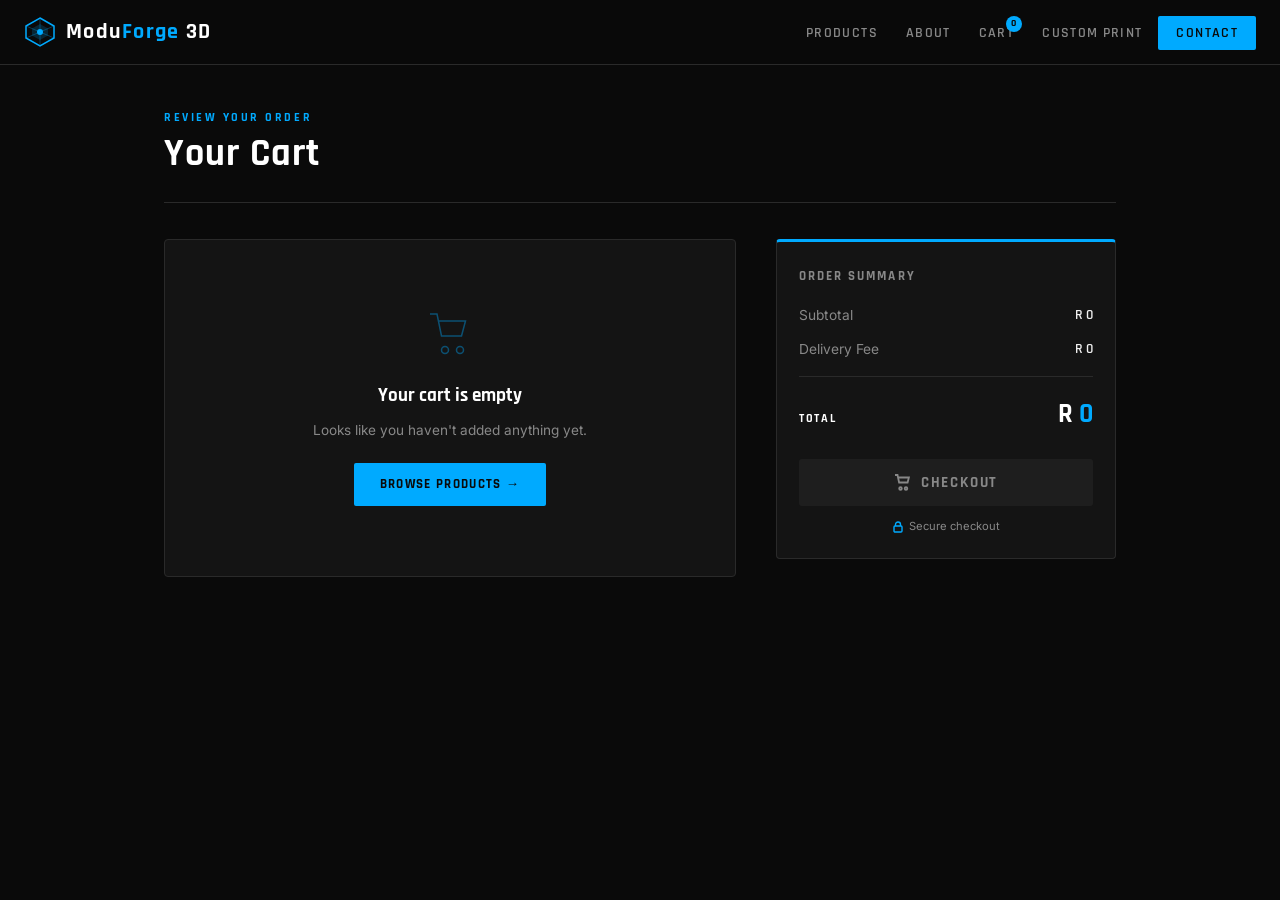
==== cart.html @ 0216c757 "Add files via upload" ====
<!DOCTYPE html>
<html lang="en">
<head>
<meta charset="UTF-8" />
<meta name="viewport" content="width=device-width, initial-scale=1.0" />
<title>Your Cart — ModuForge 3D</title>
<link rel="preconnect" href="https://fonts.googleapis.com" />
<link rel="preconnect" href="https://fonts.gstatic.com" crossorigin />
<link href="https://fonts.googleapis.com/css2?family=Rajdhani:wght@400;500;600;700&family=Inter:wght@300;400;500&display=swap" rel="stylesheet" />
<script src="cart-utils.js"></script>
<link rel="stylesheet" href="moduforge-styles.css" />
</head>
<body class="mf-cart">

<!-- ── NAV ──────────────────────────────────────────── -->
<nav id="top">
  <div class="nav-inner">
    <a href="index.html" class="logo" aria-label="ModuForge 3D home">
      <div class="logo-mark">
        <svg width="32" height="32" viewBox="0 0 32 32" fill="none" xmlns="http://www.w3.org/2000/svg">
          <polygon points="16,2 30,10 30,22 16,30 2,22 2,10" stroke="#00AAFF" stroke-width="1.5" fill="none"/>
          <polygon points="16,8 24,12.5 24,19.5 16,24 8,19.5 8,12.5" fill="#00AAFF" opacity="0.18"/>
          <line x1="16" y1="2" x2="16" y2="30" stroke="#00AAFF" stroke-width="0.75" opacity="0.4"/>
          <line x1="2" y1="10" x2="30" y2="22" stroke="#00AAFF" stroke-width="0.75" opacity="0.4"/>
          <line x1="30" y1="10" x2="2" y2="22" stroke="#00AAFF" stroke-width="0.75" opacity="0.4"/>
          <circle cx="16" cy="16" r="3" fill="#00AAFF"/>
        </svg>
      </div>
      <span class="logo-text">Modu<span>Forge</span> 3D</span>
    </a>

    <button class="hamburger" id="hamburger" aria-label="Open menu" aria-expanded="false">
      <span></span><span></span><span></span>
    </button>

    <ul class="nav-links" id="navLinks" role="navigation">
      <li><a href="index.html#products">Products</a></li>
      <li><a href="index.html#about">About</a></li>
      <li class="nav-cart"><a href="cart.html" aria-label="Cart">Cart<span class="cart-badge" id="navCartBadge">0</span></a></li>
      <li><a href="modudesk-builder.html">Custom Print</a></li>
      <li><a href="index.html#contact" class="btn-contact">Contact</a></li>
    </ul>
  </div>
</nav>

<!-- ── PAGE ─────────────────────────────────────────── -->
<div class="page">

  <div class="page-header">
    <p class="eyebrow">Review Your Order</p>
    <h1 class="page-title">Your Cart</h1>
  </div>

  <div class="cart-layout">

    <!-- Items -->
    <div id="cartItemsWrap">
      <div class="cart-items" id="cartItems"></div>
    </div>

    <!-- Summary -->
    <div class="summary-card">
      <div class="summary-title">Order Summary</div>

      <div class="summary-line">
        <span>Subtotal</span>
        <span class="val" id="summarySubtotal">R 0</span>
      </div>
      <div class="summary-line">
        <span>Delivery Fee</span>
        <span class="val" id="summaryDelivery">R 99</span>
      </div>

      <div class="delivery-hint" id="deliveryHint">
        Add <strong id="deliveryRemaining">R 1,000</strong> more to qualify for <strong>free delivery</strong>.
      </div>

      <div class="summary-divider"></div>

      <div class="summary-total-row">
        <span class="summary-total-label">Total</span>
        <span class="summary-total-amount">R <span id="summaryTotal">0</span></span>
      </div>

      <button class="btn-checkout" id="checkoutBtn" >
        <svg width="17" height="17" viewBox="0 0 17 17" fill="none" stroke="currentColor" stroke-width="1.8"><path d="M1 1h2.5l1.6 7.5h8.5l1.3-5H4.6"/><circle cx="6.5" cy="14.5" r="1.3"/><circle cx="12" cy="14.5" r="1.3"/></svg>
        Checkout
      </button>

      <div class="secure-note">
        <svg width="12" height="12" viewBox="0 0 12 12" fill="none" stroke="currentColor" stroke-width="1.4"><rect x="2" y="5" width="8" height="6" rx="1"/><path d="M3.5 5V3.5a2.5 2.5 0 015 0V5"/></svg>
        Secure checkout
      </div>
    </div>

  </div>
</div>

<script>
  /* ============================================================
     CART DATA  ▸▸▸ SAMPLE DATA — REPLACE WITH REAL CART STATE ◂◂◂
     ------------------------------------------------------------
     This is placeholder data so the page has something to show.
     In a real build, this array would come from wherever you
     store the cart (localStorage, a global cart object updated
     by the "Add to Cart" buttons on the home catalogue /
     product-detail.html, or a backend/session).

     Each cart line needs:
       id        - unique line id (not the same as product id, in
                   case the same product is added twice with
                   different colours)
       productId - which product this is (matches product-detail
                   ids, useful if you link back to the product)
       name      - product name
       image     - product image path
       colour    - selected colour name
       price     - unit price (number, no "R")
       qty       - quantity in cart
  ============================================================ */
  let cart = [
    {
      id: 1,
      productId: 1,
      name: "Dual Headphone Stand",            // ← REPLACE with real product name
      image: "https://placehold.co/200x200/1E1E1E/00AAFF?text=Product", // ← REPLACE with real image path
      colour: "Black",                         // ← REPLACE with selected colour
      price: 349,                              // ← REPLACE with real unit price
      qty: 1
    },
    {
      id: 2,
      productId: 2,
      name: "Modular Desk Organiser",          // ← REPLACE
      image: "https://placehold.co/200x200/1E1E1E/00AAFF?text=Product", // ← REPLACE
      colour: "White",                         // ← REPLACE
      price: 249,                              // ← REPLACE
      qty: 2
    },
    {
      id: 3,
      productId: 3,
      name: "Remote & Controller Holder",      // ← REPLACE
      image: "https://placehold.co/200x200/1E1E1E/00AAFF?text=Product", // ← REPLACE
      colour: "Electric Blue",                 // ← REPLACE
      price: 179,                              // ← REPLACE
      qty: 1
    }

    /* ── TO ADD MORE SAMPLE LINES ──────────────────────────────
       Copy one object above, give it a new unique "id", fill it in.
    ------------------------------------------------------------ */
  ];

  // Colour name → hex, used for the small colour dot indicator.
  // Add an entry here if you introduce a new colour name above.
  cart = ModuForgeCart.getCart();

  const COLOUR_HEX = {
    "Black": "#0A0A0A",
    "White": "#F0F0F0",
    "Grey": "#888888",
    "Electric Blue": "#00AAFF"
  };

  /* ============================================================
     CONFIG  ▸▸▸ EDIT DELIVERY RULES HERE IF THEY CHANGE ◂◂◂
  ============================================================ */
  const DELIVERY_FEE = 99;          // ← REPLACE if delivery fee changes
  const FREE_DELIVERY_THRESHOLD = 1000; // ← REPLACE if free-delivery cutoff changes

  /* ============================================================
     RENDER LOGIC — no need to edit below this line
  ============================================================ */
  function formatPrice(n) {
    return n.toLocaleString('en-ZA', { minimumFractionDigits: 0, maximumFractionDigits: 0 });
  }

  function calcSubtotal() {
    return cart.reduce((sum, item) => sum + item.price * item.qty, 0);
  }

  function createCartItemEl(item) {
    const hex = COLOUR_HEX[item.colour] || '#555555';
    const lineTotal = item.price * item.qty;
    const componentsHtml = item.type === 'bundle' && item.components?.length
      ? `
        <div class="bundle-components">
          ${item.components.map(component => `
            <div class="bundle-component">
              <span>${component.name}</span>
              <span>R ${formatPrice(component.price)}</span>
            </div>
          `).join('')}
        </div>
      `
      : '';

    const el = document.createElement('div');
    el.className = 'cart-item';
    el.dataset.id = item.id;

    el.innerHTML = `
      <div class="item-img">
        <img src="${item.image}" alt="${item.name}" />
      </div>
      <div class="item-details">
        <div class="item-name">${item.name}</div>
        <div class="item-meta">
          <div class="item-colour">
            <span class="colour-dot" style="background:${hex}"></span>
            ${item.colour}
          </div>
          <div class="item-unit-price">R ${formatPrice(item.price)} each</div>
        </div>
        ${componentsHtml}
        <div class="item-controls">
          <div class="qty-control">
            <button class="qty-btn qty-minus" aria-label="Decrease quantity">−</button>
            <div class="qty-num">${item.qty}</div>
            <button class="qty-btn qty-plus" aria-label="Increase quantity">+</button>
          </div>
          <button class="btn-remove">
            <svg width="13" height="13" viewBox="0 0 13 13" fill="none" stroke="currentColor" stroke-width="1.6"><path d="M2 3.5h9M5 3.5V2a1 1 0 011-1h1a1 1 0 011 1v1.5M3.5 3.5l.5 8a1 1 0 001 1h4a1 1 0 001-1l.5-8"/></svg>
            Remove
          </button>
        </div>
      </div>
      <div class="item-line-total">R ${formatPrice(lineTotal)}</div>
    `;

    // Quantity controls
    el.querySelector('.qty-plus').addEventListener('click', () => {
      cart = ModuForgeCart.updateQty(item.id, item.qty + 1);
      render();
    });

    el.querySelector('.qty-minus').addEventListener('click', () => {
      cart = ModuForgeCart.updateQty(item.id, item.qty - 1);
      render();
    });

    // Remove button
    el.querySelector('.btn-remove').addEventListener('click', () => {
      cart = ModuForgeCart.removeLine(item.id);
      render();
    });

    return el;
  }

  function renderEmptyState() {
    const wrap = document.getElementById('cartItemsWrap');
    wrap.innerHTML = `
      <div class="empty-cart">
        <svg width="48" height="48" viewBox="0 0 48 48" fill="none" stroke="currentColor" stroke-width="1.5"><path d="M4 4h7l4.5 22h20l4-15H13"/><circle cx="19" cy="40" r="3.5"/><circle cx="34" cy="40" r="3.5"/></svg>
        <h3>Your cart is empty</h3>
        <p>Looks like you haven't added anything yet.</p>
        <a href="index.html#products">Browse Products →</a>
      </div>
    `;
  }

  function render() {
    cart = ModuForgeCart.getCart();
    const wrap = document.getElementById('cartItemsWrap');
    const navBadge = document.getElementById('navCartBadge');

    const totalItems = ModuForgeCart.getCount(cart);
    navBadge.textContent = totalItems;

    if (cart.length === 0) {
      renderEmptyState();
    } else {
      wrap.innerHTML = '<div class="cart-items" id="cartItems"></div>';
      const list = document.getElementById('cartItems');
      cart.forEach(item => list.appendChild(createCartItemEl(item)));
    }

    // Summary calculations
    const subtotal = calcSubtotal();
    const deliveryFee = (subtotal >= FREE_DELIVERY_THRESHOLD || subtotal === 0) ? 0 : DELIVERY_FEE;
    const total = subtotal + deliveryFee;

    document.getElementById('summarySubtotal').textContent = `R ${formatPrice(subtotal)}`;

    const deliveryEl = document.getElementById('summaryDelivery');
    if (deliveryFee === 0 && subtotal > 0) {
      deliveryEl.textContent = 'FREE';
      deliveryEl.classList.add('free');
    } else {
      deliveryEl.textContent = `R ${formatPrice(deliveryFee)}`;
      deliveryEl.classList.remove('free');
    }

    // Delivery hint
    const hintEl = document.getElementById('deliveryHint');
    if (subtotal === 0) {
      hintEl.style.display = 'none';
    } else if (subtotal >= FREE_DELIVERY_THRESHOLD) {
      hintEl.style.display = '';
      hintEl.classList.add('qualified');
      hintEl.innerHTML = `<strong>✓ Free delivery</strong> unlocked on this order.`;
    } else {
      hintEl.style.display = '';
      hintEl.classList.remove('qualified');
      const remaining = FREE_DELIVERY_THRESHOLD - subtotal;
      hintEl.innerHTML = `Add <strong>R ${formatPrice(remaining)}</strong> more to qualify for <strong>free delivery</strong>.`;
    }

    document.getElementById('summaryTotal').textContent = formatPrice(total);

    const checkoutBtn = document.getElementById('checkoutBtn');
    checkoutBtn.disabled = cart.length === 0;
  }

  // Checkout button — placeholder behaviour
  document.getElementById('checkoutBtn').addEventListener('click', () => {
    if (cart.length === 0) return;
    alert('Checkout flow goes here — connect this to your payment/checkout process.');
  });

  // Mobile nav
  const hamburger = document.getElementById('hamburger');
  const navLinks  = document.getElementById('navLinks');
  hamburger.addEventListener('click', () => {
    const open = navLinks.classList.toggle('open');
    hamburger.setAttribute('aria-expanded', open);
  });

  render();
</script>
</body>
</html>
---- moduforge-styles.css ----
/* ModuForge 3D shared stylesheet
   Extracted from the live HTML pages. Page-specific selectors are scoped by body class. */

/* Home page (moduforge3d.html) */
*, *::before, *::after { box-sizing: border-box; margin: 0; padding: 0; }:root {
      --black:    #0A0A0A;
      --card-bg:  #141414;
      --surface:  #1E1E1E;
      --border:   #2A2A2A;
      --grey:     #888;
      --light:    #F0F0F0;
      --white:    #FFFFFF;
      --blue:     #00AAFF;
      --blue-dim: rgba(0,170,255,0.12);
      --blue-glow:rgba(0,170,255,0.35);
    }html { scroll-behavior: smooth; }body.mf-home {
      background: var(--black);
      color: var(--light);
      font-family: 'Inter', sans-serif;
      font-size: 15px;
      line-height: 1.6;
      -webkit-font-smoothing: antialiased;
    }.mf-home /* ── NAV ───────────────────────────────────────────── */
    nav {
      position: sticky;
      top: 0;
      z-index: 100;
      background: rgba(10,10,10,0.96);
      border-bottom: 1px solid var(--border);
      backdrop-filter: blur(12px);
      -webkit-backdrop-filter: blur(12px);
    }.mf-home .nav-inner {
      max-width: 1280px;
      margin: 0 auto;
      padding: 0 24px;
      height: 64px;
      display: flex;
      align-items: center;
      justify-content: space-between;
      gap: 16px;
    }.mf-home .logo {
      display: flex;
      align-items: center;
      gap: 10px;
      text-decoration: none;
      flex-shrink: 0;
    }.mf-home .logo-mark {
      width: 32px;
      height: 32px;
      position: relative;
      flex-shrink: 0;
    }.mf-home .logo-mark svg { display: block; }.mf-home .logo-text {
      font-family: 'Rajdhani', sans-serif;
      font-weight: 700;
      font-size: 1.35rem;
      letter-spacing: 0.06em;
      color: var(--white);
      line-height: 1;
    }.mf-home .logo-text span { color: var(--blue); }.mf-home .nav-links {
      display: flex;
      align-items: center;
      gap: 4px;
      list-style: none;
    }.mf-home .nav-links a {
      font-family: 'Rajdhani', sans-serif;
      font-weight: 600;
      font-size: 0.85rem;
      letter-spacing: 0.1em;
      text-transform: uppercase;
      color: var(--grey);
      text-decoration: none;
      padding: 6px 12px;
      border-radius: 3px;
      transition: color 0.2s, background 0.2s;
    }.mf-home .nav-links a:hover { color: var(--white); background: var(--surface); }.mf-home .btn-contact {
      font-family: 'Rajdhani', sans-serif;
      font-weight: 700;
      font-size: 0.82rem;
      letter-spacing: 0.12em;
      text-transform: uppercase;
      background: var(--blue);
      color: var(--black) !important;
      padding: 8px 18px !important;
      border-radius: 2px !important;
      transition: background 0.2s, box-shadow 0.2s !important;
    }.mf-home .btn-contact:hover {
      background: #33BBFF !important;
      box-shadow: 0 0 20px var(--blue-glow) !important;
    }.mf-home .nav-cart {
      position: relative;
    }.mf-home .cart-badge {
      position: absolute;
      top: -4px;
      right: 4px;
      width: 16px;
      height: 16px;
      background: var(--blue);
      border-radius: 50%;
      font-size: 0.6rem;
      font-weight: 700;
      color: var(--black);
      display: flex;
      align-items: center;
      justify-content: center;
      pointer-events: none;
    }.mf-home .hamburger {
      display: none;
      flex-direction: column;
      gap: 5px;
      cursor: pointer;
      padding: 6px;
      border: none;
      background: none;
    }.mf-home .hamburger span {
      display: block;
      width: 22px;
      height: 2px;
      background: var(--light);
      transition: transform 0.3s, opacity 0.3s;
    }.mf-home /* ── CAROUSEL ──────────────────────────────────────── */
    .carousel-section {
      width: 100%;
      height: 378px; /* ~100mm at 96dpi */
      position: relative;
      overflow: hidden;
      background: var(--surface);
      border-bottom: 2px solid var(--blue);
    }.mf-home .carousel-track {
      display: flex;
      height: 100%;
      will-change: transform;
      transition: transform 0.95s cubic-bezier(0.22, 1, 0.36, 1);
    }.mf-home .carousel-slide {
      min-width: 100%;
      height: 100%;
      position: relative;
      overflow: hidden;
      display: flex;
      align-items: center;
      justify-content: center;
    }.mf-home /* Blueprint grid overlay — signature element */
    .carousel-slide::before {
      content: '';
      position: absolute;
      inset: 0;
      background-image:
        linear-gradient(rgba(0,170,255,0.04) 1px, transparent 1px),
        linear-gradient(90deg, rgba(0,170,255,0.04) 1px, transparent 1px);
      background-size: 32px 32px;
      pointer-events: none;
      z-index: 2;
    }.mf-home .carousel-slide img {
      width: 100%;
      height: 100%;
      object-fit: cover;
      display: block;
    }.mf-home /* Placeholder slides for when images are not yet added */
    /* .slide-placeholder {
      width: 100%;
      height: 100%;
      display: flex;
      flex-direction: column;
      align-items: center;
      justify-content: center;
      gap: 12px;
      background: linear-gradient(135deg, #141414 0%, #1a1a2e 100%);
    }*/

    .slide-placeholder .slide-icon {
      color: var(--blue);
      opacity: 0.5;
    }.mf-home .slide-placeholder p {
      font-family: 'Rajdhani', sans-serif;
      font-weight: 600;
      letter-spacing: 0.15em;
      text-transform: uppercase;
      color: var(--grey);
      font-size: 0.8rem;
    }.mf-home .slide-label {
      position: absolute;
      bottom: 20px;
      left: 32px;
      z-index: 3;
      font-family: 'Rajdhani', sans-serif;
      font-weight: 700;
      font-size: 1.5rem;
      letter-spacing: 0.08em;
      text-transform: uppercase;
      color: var(--white);
      text-shadow: 0 2px 16px rgba(0,0,0,0.8);
    }.mf-home .slide-label span {
      color: var(--blue);
    }.mf-home .carousel-btn {
      position: absolute;
      top: 50%;
      transform: translateY(-50%);
      z-index: 10;
      background: rgba(10,10,10,0.7);
      border: 1px solid var(--border);
      color: var(--light);
      width: 40px;
      height: 40px;
      display: flex;
      align-items: center;
      justify-content: center;
      cursor: pointer;
      transition: background 0.5s, border-color 0.5s;
    }.mf-home .carousel-btn:hover { background: var(--blue); border-color: var(--blue); color: var(--black); }.mf-home .carousel-btn.prev { left: 16px; }.mf-home .carousel-btn.next { right: 16px; }.mf-home .carousel-dots {
      position: absolute;
      bottom: 14px;
      right: 24px;
      z-index: 10;
      display: flex;
      gap: 6px;
    }.mf-home .dot {
      width: 6px;
      height: 6px;
      border-radius: 50%;
      background: var(--grey);
      cursor: pointer;
      transition: background 0.2s, transform 0.2s;
    }.mf-home .dot.active { background: var(--blue); transform: scale(1.4); }.mf-home /* ── SECTION COMMON ────────────────────────────────── */
    section { padding: 72px 24px; }.mf-home .section-inner { max-width: 1280px; margin: 0 auto; }.mf-home .section-eyebrow {
      font-family: 'Rajdhani', sans-serif;
      font-size: 0.75rem;
      font-weight: 700;
      letter-spacing: 0.22em;
      text-transform: uppercase;
      color: var(--blue);
      margin-bottom: 8px;
    }.mf-home .section-title {
      font-family: 'Rajdhani', sans-serif;
      font-size: 2rem;
      font-weight: 700;
      letter-spacing: 0.04em;
      color: var(--white);
      margin-bottom: 48px;
      line-height: 1.1;
    }.mf-home .section-divider {
      width: 40px;
      height: 2px;
      background: var(--blue);
      margin: 12px 0 40px;
    }.mf-home /* ── PRODUCTS ──────────────────────────────────────── */
    #products { background: var(--black); }.mf-home .products-grid {
      display: grid;
      grid-template-columns: repeat(2, 1fr);
      gap: 24px;
    }.mf-home .product-card {
      background: var(--card-bg);
      border: 1px solid var(--border);
      border-radius: 4px;
      overflow: hidden;
      display: flex;
      flex-direction: column;
      transition: border-color 0.25s, transform 0.25s, box-shadow 0.25s;
      cursor: pointer;
    }.mf-home .product-card:hover {
      border-color: var(--blue);
      transform: translateY(-4px);
      box-shadow: 0 8px 40px rgba(0,170,255,0.1);
    }.mf-home .product-img {
      width: 100%;
      aspect-ratio: 4/3;
      background: var(--surface);
      position: relative;
      overflow: hidden;
      display: flex;
      align-items: center;
      justify-content: center;
    }.mf-home .product-img img {
      width: 100%;
      height: 100%;
      object-fit: cover;
      transition: transform 0.4s ease;
    }.mf-home .product-card:hover .product-img img { transform: scale(1.04); }.mf-home /* Placeholder for product images */
    .img-placeholder {
      width: 100%;
      height: 100%;
      display: flex;
      flex-direction: column;
      align-items: center;
      justify-content: center;
      gap: 10px;
      background: linear-gradient(145deg, #141414, #1a1a1a);
    }.mf-home .img-placeholder svg { opacity: 0.3; color: var(--blue); }.mf-home .img-placeholder span {
      font-family: 'Rajdhani', sans-serif;
      font-size: 0.7rem;
      letter-spacing: 0.15em;
      text-transform: uppercase;
      color: var(--grey);
    }.mf-home .product-tag {
      position: absolute;
      top: 10px;
      left: 10px;
      background: var(--blue);
      color: var(--black);
      font-family: 'Rajdhani', sans-serif;
      font-weight: 700;
      font-size: 0.65rem;
      letter-spacing: 0.12em;
      text-transform: uppercase;
      padding: 3px 8px;
      border-radius: 2px;
    }.mf-home .product-body {
      padding: 20px 20px 22px;
      display: flex;
      flex-direction: column;
      flex: 1;
    }.mf-home .product-name {
      font-family: 'Rajdhani', sans-serif;
      font-weight: 700;
      font-size: 1.05rem;
      letter-spacing: 0.05em;
      color: var(--white);
      margin-bottom: 6px;
    }.mf-home .product-desc {
      font-size: 0.82rem;
      color: var(--grey);
      line-height: 1.55;
      flex: 1;
      margin-bottom: 16px;
    }.mf-home .product-footer {
      display: flex;
      align-items: center;
      justify-content: space-between;
      gap: 12px;
      border-top: 1px solid var(--border);
      padding-top: 14px;
      margin-top: auto;
    }.mf-home .product-price {
      font-family: 'Rajdhani', sans-serif;
      font-weight: 700;
      font-size: 1.15rem;
      color: var(--blue);
      letter-spacing: 0.04em;
    }.mf-home .price-note {
      font-size: 0.7rem;
      color: var(--grey);
      font-style: italic;
    }.mf-home .view_more {
      font-family: 'Rajdhani', sans-serif;
      font-weight: 700;
      font-size: 0.75rem;
      letter-spacing: 0.12em;
      text-transform: uppercase;
      background: transparent;
      color: var(--blue);
      border: 1px solid var(--blue);
      padding: 7px 14px;
      border-radius: 2px;
      cursor: pointer;
      transition: background 0.2s, color 0.2s;
      white-space: nowrap;
    }.mf-home .btn-add {
      font-family: 'Rajdhani', sans-serif;
      font-weight: 700;
      font-size: 0.75rem;
      letter-spacing: 0.12em;
      text-transform: uppercase;
      background: transparent;
      color: var(--blue);
      border: 1px solid var(--blue);
      padding: 7px 14px;
      border-radius: 2px;
      cursor: pointer;
      transition: background 0.2s, color 0.2s;
      white-space: nowrap;
    }.mf-home .btn-add:hover { background: var(--blue); color: var(--black); }.mf-home /* ── ABOUT ─────────────────────────────────────────── */
    #about {
      background: var(--card-bg);
      border-top: 1px solid var(--border);
      border-bottom: 1px solid var(--border);
    }.mf-home .about-grid {
      display: grid;
      grid-template-columns: 1fr 1fr;
      gap: 64px;
      align-items: center;
    }.mf-home .about-text p {
      color: var(--grey);
      font-size: 0.9rem;
      line-height: 1.8;
      margin-bottom: 16px;
    }.mf-home .about-text p strong { color: var(--light); font-weight: 500; }.mf-home .about-stats {
      display: grid;
      grid-template-columns: 1fr 1fr;
      gap: 24px;
    }.mf-home .stat-card {
      background: var(--surface);
      border: 1px solid var(--border);
      border-left: 3px solid var(--blue);
      padding: 20px;
    }.mf-home .stat-num {
      font-family: 'Rajdhani', sans-serif;
      font-size: 2rem;
      font-weight: 700;
      color: var(--blue);
      line-height: 1;
      margin-bottom: 4px;
    }.mf-home .stat-label {
      font-size: 0.75rem;
      color: var(--grey);
      text-transform: uppercase;
      letter-spacing: 0.1em;
    }.mf-home /* ── CONTACT ───────────────────────────────────────── */
    #contact { background: var(--black); }.mf-home .contact-grid {
      display: grid;
      grid-template-columns: 1fr 1.4fr;
      gap: 64px;
      align-items: start;
    }.mf-home .contact-info h3 {
      font-family: 'Rajdhani', sans-serif;
      font-weight: 700;
      font-size: 1.1rem;
      color: var(--white);
      margin-bottom: 8px;
      letter-spacing: 0.04em;
    }.mf-home .contact-info p {
      color: var(--grey);
      font-size: 0.85rem;
      line-height: 1.7;
      margin-bottom: 28px;
    }.mf-home .contact-detail {
      display: flex;
      align-items: center;
      gap: 10px;
      color: var(--grey);
      font-size: 0.83rem;
      margin-bottom: 12px;
    }.mf-home .contact-detail svg { color: var(--blue); flex-shrink: 0; }.mf-home .form-grid {
      display: grid;
      grid-template-columns: 1fr 1fr;
      gap: 16px;
    }.mf-home .form-group { display: flex; flex-direction: column; gap: 6px; }.mf-home .form-group.full { grid-column: 1 / -1; }.mf-home label {
      font-family: 'Rajdhani', sans-serif;
      font-size: 0.72rem;
      font-weight: 700;
      letter-spacing: 0.15em;
      text-transform: uppercase;
      color: var(--grey);
    }.mf-home input, .mf-home select, .mf-home textarea {
      background: var(--surface);
      border: 1px solid var(--border);
      border-radius: 2px;
      color: var(--light);
      font-family: 'Inter', sans-serif;
      font-size: 0.85rem;
      padding: 11px 14px;
      transition: border-color 0.2s, box-shadow 0.2s;
      outline: none;
      width: 100%;
    }.mf-home input:focus, .mf-home select:focus, .mf-home textarea:focus {
      border-color: var(--blue);
      box-shadow: 0 0 0 3px var(--blue-dim);
    }.mf-home textarea { resize: vertical; min-height: 110px; }.mf-home select option { background: var(--surface); }.mf-home .btn-submit {
      font-family: 'Rajdhani', sans-serif;
      font-weight: 700;
      font-size: 0.85rem;
      letter-spacing: 0.14em;
      text-transform: uppercase;
      background: var(--blue);
      color: var(--black);
      border: none;
      border-radius: 2px;
      padding: 13px 32px;
      cursor: pointer;
      transition: background 0.2s, box-shadow 0.2s;
      margin-top: 8px;
    }.mf-home .btn-submit:hover {
      background: #33BBFF;
      box-shadow: 0 0 28px var(--blue-glow);
    }.mf-home /* ── FOOTER ────────────────────────────────────────── */
    footer {
      background: var(--card-bg);
      border-top: 1px solid var(--border);
      padding: 32px 24px;
    }.mf-home .footer-inner {
      max-width: 1280px;
      margin: 0 auto;
      display: flex;
      align-items: center;
      justify-content: space-between;
      gap: 16px;
    }.mf-home .footer-copy {
      font-size: 0.75rem;
      color: var(--grey);
    }.mf-home .footer-links {
      display: flex;
      gap: 20px;
      list-style: none;
    }.mf-home .footer-links a {
      font-size: 0.75rem;
      color: var(--grey);
      text-decoration: none;
      transition: color 0.2s;
    }.mf-home .footer-links a:hover { color: var(--blue); }.mf-home /* ── SUCCESS MSG ───────────────────────────────────── */
    .form-success {
      display: none;
      background: var(--blue-dim);
      border: 1px solid var(--blue);
      border-radius: 3px;
      padding: 16px 20px;
      color: var(--blue);
      font-family: 'Rajdhani', sans-serif;
      font-weight: 600;
      letter-spacing: 0.05em;
      margin-top: 12px;
    }.mf-home /* ── RESPONSIVE ────────────────────────────────────── */
    @media (max-width: 1024px) {
      .products-grid { grid-template-columns: repeat(2, 1fr); }
      .about-grid { grid-template-columns: 1fr; gap: 40px; }
    }

    @media (max-width: 768px) {.mf-home .nav-links { display: none; flex-direction: column; position: absolute; top: 64px; left: 0; right: 0; background: rgba(10,10,10,0.98); border-bottom: 1px solid var(--border); padding: 16px 24px; gap: 4px; }.mf-home .nav-links.open { display: flex; }.mf-home .hamburger { display: flex; }.mf-home .carousel-section { height: 220px; }.mf-home .products-grid { grid-template-columns: 1fr; }.mf-home section { padding: 48px 20px; }.mf-home .contact-grid { grid-template-columns: 1fr; gap: 40px; }.mf-home .form-grid { grid-template-columns: 1fr; }.mf-home .footer-inner { flex-direction: column; align-items: flex-start; gap: 12px; }.mf-home .about-stats { grid-template-columns: 1fr 1fr; }
    }

    @media (max-width: 480px) {.mf-home .logo-text { font-size: 1.1rem; }.mf-home .section-title { font-size: 1.5rem; }.mf-home .carousel-section { height: 180px; }.mf-home .slide-label { font-size: 1rem; left: 16px; bottom: 12px; }
    }

    @media (prefers-reduced-motion: reduce) {*, *::before, *::after { transition: none !important; animation: none !important; }
    }

/* End-of-file mobile overrides */
@media (max-width: 900px) {
  .mf-home .products-grid,
  .mf-product-list .products-grid { grid-template-columns: repeat(2, minmax(0, 1fr)) !important; }
  .mf-product-detail .product-layout,
  .mf-cart .cart-layout { grid-template-columns: 1fr !important; }
  .mf-cart .summary-card { position: static !important; }
}

@media (max-width: 768px) {
  .mf-home,
  .mf-product-list,
  .mf-product-detail,
  .mf-cart,
  .mf-builder-maxi,
  .mf-builder-mini { overflow-x: hidden !important; }

  .mf-home .nav-inner,
  .mf-product-list .nav-inner,
  .mf-product-detail .nav-inner,
  .mf-cart .nav-inner,
  .mf-builder-maxi .nav-inner,
  .mf-builder-mini .nav-inner {
    min-height: 60px !important;
    padding-inline: 16px !important;
    gap: 10px !important;
  }

  .mf-home .logo-text,
  .mf-product-list .logo-text,
  .mf-product-detail .logo-text,
  .mf-cart .logo-text,
  .mf-builder-maxi .logo-text,
  .mf-builder-mini .logo-text { font-size: 1.05rem !important; }

  .mf-home .nav-links,
  .mf-product-list .nav-links,
  .mf-product-detail .nav-links,
  .mf-cart .nav-links {
    top: 60px !important;
    padding: 14px 16px !important;
  }

  .mf-home .nav-links a,
  .mf-product-list .nav-links a,
  .mf-product-detail .nav-links a,
  .mf-cart .nav-links a {
    width: 100% !important;
    padding: 10px 12px !important;
  }

  .mf-home .page,
  .mf-product-list .page,
  .mf-product-detail .page,
  .mf-cart .page,
  .mf-builder-maxi .page,
  .mf-builder-mini .page {
    padding-inline: 16px !important;
    padding-bottom: 56px !important;
  }

  .mf-home section { padding-inline: 16px !important; }
  .mf-home .carousel-section,
  .mf-builder-maxi .hero-image-wrap,
  .mf-builder-mini .hero-image-wrap { height: 220px !important; }

  .mf-product-list .page-header,
  .mf-product-detail .page-header,
  .mf-cart .page-header,
  .mf-builder-maxi .page-header,
  .mf-builder-mini .page-header {
    padding-top: 32px !important;
    padding-bottom: 24px !important;
    margin-bottom: 28px !important;
  }

  .mf-home .contact-grid,
  .mf-home .about-grid,
  .mf-home .form-grid,
  .mf-product-detail .info-strip { grid-template-columns: 1fr !important; }

  .mf-builder-maxi .addon-row,
  .mf-builder-mini .addon-row {
    grid-template-columns: 64px minmax(0, 1fr) auto !important;
    grid-template-rows: auto auto !important;
    gap: 12px !important;
    padding: 14px !important;
  }

  .mf-builder-maxi .addon-img,
  .mf-builder-mini .addon-img {
    width: 64px !important;
    height: 64px !important;
  }

  .mf-builder-maxi .addon-price,
  .mf-builder-mini .addon-price {
    grid-column: 2 !important;
    grid-row: 2 !important;
    justify-self: start !important;
  }

  .mf-builder-maxi .addon-check-wrap,
  .mf-builder-mini .addon-check-wrap {
    grid-column: 3 !important;
    grid-row: 1 / span 2 !important;
    align-self: center !important;
  }

  .mf-cart .cart-item {
    grid-template-columns: 72px minmax(0, 1fr) !important;
    grid-template-rows: auto auto !important;
    align-items: start !important;
  }

  .mf-cart .item-img {
    width: 72px !important;
    height: 72px !important;
  }

  .mf-cart .item-line-total {
    grid-column: 2 !important;
    text-align: left !important;
    margin-top: 6px !important;
  }
}

@media (max-width: 560px) {
  .mf-home .products-grid,
  .mf-product-list .products-grid { grid-template-columns: 1fr !important; }

  .mf-product-list .card-actions,
  .mf-builder-maxi .builder-colour-options,
  .mf-builder-mini .builder-colour-options { grid-template-columns: 1fr !important; }

  .mf-product-detail .purchase-row { flex-direction: column !important; }

  .mf-product-list .btn-view,
  .mf-product-list .btn-add-cart,
  .mf-product-detail .btn-add-cart,
  .mf-builder-maxi .btn-cart,
  .mf-builder-mini .btn-cart { width: 100% !important; }

  .mf-product-detail .qty-control,
  .mf-cart .item-controls,
  .mf-cart .qty-control { width: 100% !important; }

  .mf-product-detail .qty-value,
  .mf-cart .qty-num { flex: 1 !important; }

  .mf-home .carousel-section,
  .mf-builder-maxi .hero-image-wrap,
  .mf-builder-mini .hero-image-wrap { height: 180px !important; }

  .mf-cart .cart-item { grid-template-columns: 1fr !important; }
  .mf-cart .item-img {
    width: 100% !important;
    height: auto !important;
    aspect-ratio: 4 / 3;
  }
  .mf-cart .item-line-total { grid-column: 1 !important; }

  .mf-builder-maxi .addon-row,
  .mf-builder-mini .addon-row { grid-template-columns: 56px minmax(0, 1fr) !important; }

  .mf-builder-maxi .addon-img,
  .mf-builder-mini .addon-img {
    width: 56px !important;
    height: 56px !important;
  }

  .mf-builder-maxi .addon-check-wrap,
  .mf-builder-mini .addon-check-wrap {
    grid-column: 1 / -1 !important;
    grid-row: auto !important;
    justify-content: flex-start !important;
    margin-top: 4px !important;
  }

  .mf-builder-maxi .addon-price,
  .mf-builder-mini .addon-price { grid-column: 2 !important; }
  .mf-home .footer-inner {
    flex-direction: column !important;
    align-items: flex-start !important;
  }
}

@media (max-width: 380px) {
  .mf-home .logo-text,
  .mf-product-list .logo-text,
  .mf-product-detail .logo-text,
  .mf-cart .logo-text,
  .mf-builder-maxi .logo-text,
  .mf-builder-mini .logo-text { font-size: 0.92rem !important; }

  .mf-product-list .nav-back,
  .mf-product-detail .nav-back,
  .mf-builder-maxi .nav-back,
  .mf-builder-mini .nav-back {
    max-width: 88px !important;
    overflow: hidden !important;
    text-overflow: ellipsis !important;
    white-space: nowrap !important;
  }
}

/* Final Mobile Overrides - keep at end of file */
@media (max-width: 900px) {
  .mf-home .products-grid,
  .mf-product-list .products-grid {
    grid-template-columns: repeat(2, minmax(0, 1fr)) !important;
  }

  .mf-product-detail .product-layout,
  .mf-cart .cart-layout {
    grid-template-columns: 1fr !important;
  }

  .mf-cart .summary-card {
    position: static !important;
  }
}

@media (max-width: 768px) {
  .mf-home,
  .mf-product-list,
  .mf-product-detail,
  .mf-cart,
  .mf-builder-maxi,
  .mf-builder-mini {
    overflow-x: hidden !important;
  }

  .mf-home .nav-inner,
  .mf-product-list .nav-inner,
  .mf-product-detail .nav-inner,
  .mf-cart .nav-inner,
  .mf-builder-maxi .nav-inner,
  .mf-builder-mini .nav-inner {
    min-height: 60px !important;
    padding-inline: 16px !important;
    gap: 10px !important;
  }

  .mf-home .logo-text,
  .mf-product-list .logo-text,
  .mf-product-detail .logo-text,
  .mf-cart .logo-text,
  .mf-builder-maxi .logo-text,
  .mf-builder-mini .logo-text {
    font-size: 1.05rem !important;
  }

  .mf-home .nav-links,
  .mf-product-list .nav-links,
  .mf-product-detail .nav-links,
  .mf-cart .nav-links {
    top: 60px !important;
    padding: 14px 16px !important;
  }

  .mf-home .nav-links a,
  .mf-product-list .nav-links a,
  .mf-product-detail .nav-links a,
  .mf-cart .nav-links a {
    width: 100% !important;
    padding: 10px 12px !important;
  }

  .mf-product-list .nav-back,
  .mf-product-detail .nav-back,
  .mf-builder-maxi .nav-back,
  .mf-builder-mini .nav-back {
    font-size: 0.72rem !important;
  }

  .mf-home .page,
  .mf-product-list .page,
  .mf-product-detail .page,
  .mf-cart .page,
  .mf-builder-maxi .page,
  .mf-builder-mini .page {
    padding-inline: 16px !important;
    padding-bottom: 56px !important;
  }

  .mf-home section {
    padding-inline: 16px !important;
  }

  .mf-home .carousel-section,
  .mf-builder-maxi .hero-image-wrap,
  .mf-builder-mini .hero-image-wrap {
    height: 220px !important;
  }

  .mf-product-list .page-header,
  .mf-product-detail .page-header,
  .mf-cart .page-header,
  .mf-builder-maxi .page-header,
  .mf-builder-mini .page-header {
    padding-top: 32px !important;
    padding-bottom: 24px !important;
    margin-bottom: 28px !important;
  }

  .mf-home .contact-grid,
  .mf-home .about-grid,
  .mf-home .form-grid,
  .mf-product-detail .info-strip {
    grid-template-columns: 1fr !important;
  }

  .mf-builder-maxi .addon-row,
  .mf-builder-mini .addon-row {
    grid-template-columns: 64px minmax(0, 1fr) auto !important;
    grid-template-rows: auto auto !important;
    gap: 12px !important;
    padding: 14px !important;
  }

  .mf-builder-maxi .addon-img,
  .mf-builder-mini .addon-img {
    width: 64px !important;
    height: 64px !important;
  }

  .mf-builder-maxi .addon-price,
  .mf-builder-mini .addon-price {
    grid-column: 2 !important;
    grid-row: 2 !important;
    justify-self: start !important;
  }

  .mf-builder-maxi .addon-check-wrap,
  .mf-builder-mini .addon-check-wrap {
    grid-column: 3 !important;
    grid-row: 1 / span 2 !important;
    align-self: center !important;
  }

  .mf-cart .cart-item {
    grid-template-columns: 72px minmax(0, 1fr) !important;
    grid-template-rows: auto auto !important;
    align-items: start !important;
  }

  .mf-cart .item-img {
    width: 72px !important;
    height: 72px !important;
  }

  .mf-cart .item-line-total {
    grid-column: 2 !important;
    text-align: left !important;
    margin-top: 6px !important;
  }
}

@media (max-width: 560px) {
  .mf-home .products-grid,
  .mf-product-list .products-grid {
    grid-template-columns: 1fr !important;
  }

  .mf-product-list .card-actions,
  .mf-builder-maxi .builder-colour-options,
  .mf-builder-mini .builder-colour-options {
    grid-template-columns: 1fr !important;
  }

  .mf-product-detail .purchase-row {
    flex-direction: column !important;
  }

  .mf-product-list .btn-view,
  .mf-product-list .btn-add-cart,
  .mf-product-detail .btn-add-cart,
  .mf-builder-maxi .btn-cart,
  .mf-builder-mini .btn-cart {
    width: 100% !important;
  }

  .mf-product-detail .qty-control,
  .mf-cart .item-controls,
  .mf-cart .qty-control {
    width: 100% !important;
  }

  .mf-product-detail .qty-value,
  .mf-cart .qty-num {
    flex: 1 !important;
  }

  .mf-home .carousel-section,
  .mf-builder-maxi .hero-image-wrap,
  .mf-builder-mini .hero-image-wrap {
    height: 180px !important;
  }

  .mf-cart .cart-item {
    grid-template-columns: 1fr !important;
  }

  .mf-cart .item-img {
    width: 100% !important;
    height: auto !important;
    aspect-ratio: 4 / 3;
  }

  .mf-cart .item-line-total {
    grid-column: 1 !important;
  }

  .mf-builder-maxi .addon-row,
  .mf-builder-mini .addon-row {
    grid-template-columns: 56px minmax(0, 1fr) !important;
  }

  .mf-builder-maxi .addon-img,
  .mf-builder-mini .addon-img {
    width: 56px !important;
    height: 56px !important;
  }

  .mf-builder-maxi .addon-check-wrap,
  .mf-builder-mini .addon-check-wrap {
    grid-column: 1 / -1 !important;
    grid-row: auto !important;
    justify-content: flex-start !important;
    margin-top: 4px !important;
  }

  .mf-builder-maxi .addon-price,
  .mf-builder-mini .addon-price {
    grid-column: 2 !important;
  }

  .mf-home .footer-inner {
    flex-direction: column !important;
    align-items: flex-start !important;
  }
}

@media (max-width: 380px) {
  .mf-home .logo-text,
  .mf-product-list .logo-text,
  .mf-product-detail .logo-text,
  .mf-cart .logo-text,
  .mf-builder-maxi .logo-text,
  .mf-builder-mini .logo-text {
    font-size: 0.92rem !important;
  }

  .mf-product-list .nav-back,
  .mf-product-detail .nav-back,
  .mf-builder-maxi .nav-back,
  .mf-builder-mini .nav-back {
    max-width: 88px !important;
    overflow: hidden !important;
    text-overflow: ellipsis !important;
    white-space: nowrap !important;
  }
}

/* ============================================================
   Mobile Friendly Overrides
   Applies after extracted page CSS so phones/tablets get a
   consistent layout across the live site.
============================================================ */
img,
svg {
  max-width: 100%;
}

.mf-home,
.mf-product-list,
.mf-product-detail,
.mf-cart,
.mf-builder-maxi,
.mf-builder-mini {
  overflow-x: hidden;
}

@media (max-width: 900px) {
  .mf-home .products-grid,
  .mf-product-list .products-grid {
    grid-template-columns: repeat(2, minmax(0, 1fr)) !important;
  }

  .mf-product-detail .product-layout,
  .mf-cart .cart-layout {
    grid-template-columns: 1fr !important;
  }

  .mf-cart .summary-card {
    position: static !important;
  }
}

@media (max-width: 768px) {
  .mf-home .nav-inner,
  .mf-product-list .nav-inner,
  .mf-product-detail .nav-inner,
  .mf-cart .nav-inner {
    height: 60px;
    padding-inline: 16px;
  }

  .mf-home .logo-text,
  .mf-product-list .logo-text,
  .mf-product-detail .logo-text,
  .mf-cart .logo-text,
  .mf-builder-maxi .logo-text,
  .mf-builder-mini .logo-text {
    font-size: 1.05rem !important;
  }

  .mf-home .nav-links,
  .mf-product-list .nav-links,
  .mf-product-detail .nav-links,
  .mf-cart .nav-links {
    top: 60px !important;
    padding: 14px 16px !important;
  }

  .mf-home .nav-links a,
  .mf-product-list .nav-links a,
  .mf-product-detail .nav-links a,
  .mf-cart .nav-links a {
    width: 100%;
    padding: 10px 12px !important;
  }

  .mf-product-list .nav-back,
  .mf-product-detail .nav-back,
  .mf-builder-maxi .nav-back,
  .mf-builder-mini .nav-back {
    font-size: 0.72rem !important;
  }

  .mf-home .page,
  .mf-product-list .page,
  .mf-product-detail .page,
  .mf-cart .page,
  .mf-builder-maxi .page,
  .mf-builder-mini .page {
    padding-inline: 16px !important;
    padding-bottom: 56px !important;
  }

  .mf-home section {
    padding-inline: 16px !important;
  }

  .mf-home .carousel-section,
  .mf-builder-maxi .hero-image-wrap,
  .mf-builder-mini .hero-image-wrap {
    height: 220px !important;
  }

  .mf-product-list .page-header,
  .mf-product-detail .page-header,
  .mf-cart .page-header,
  .mf-builder-maxi .page-header,
  .mf-builder-mini .page-header {
    padding-top: 32px !important;
    padding-bottom: 24px !important;
    margin-bottom: 28px !important;
  }

  .mf-home .contact-grid,
  .mf-home .about-grid,
  .mf-home .form-grid {
    grid-template-columns: 1fr !important;
  }

  .mf-product-detail .info-strip {
    grid-template-columns: 1fr !important;
  }

  .mf-builder-maxi .addon-row,
  .mf-builder-mini .addon-row {
    grid-template-columns: 64px minmax(0, 1fr) auto !important;
    grid-template-rows: auto auto !important;
    gap: 12px !important;
    padding: 14px !important;
  }

  .mf-builder-maxi .addon-img,
  .mf-builder-mini .addon-img {
    width: 64px !important;
    height: 64px !important;
  }

  .mf-builder-maxi .addon-price,
  .mf-builder-mini .addon-price {
    grid-column: 2 !important;
    grid-row: 2 !important;
    justify-self: start !important;
  }

  .mf-builder-maxi .addon-check-wrap,
  .mf-builder-mini .addon-check-wrap {
    grid-column: 3 !important;
    grid-row: 1 / span 2 !important;
    align-self: center !important;
  }

  .mf-builder-maxi .added-pill,
  .mf-builder-mini .added-pill {
    top: 8px !important;
    right: 8px !important;
  }

  .mf-cart .cart-item {
    grid-template-columns: 72px minmax(0, 1fr) !important;
    grid-template-rows: auto auto !important;
    align-items: start !important;
  }

  .mf-cart .item-img {
    width: 72px !important;
    height: 72px !important;
  }

  .mf-cart .item-line-total {
    grid-column: 2 !important;
    text-align: left !important;
    margin-top: 6px !important;
  }
}

@media (max-width: 560px) {
  .mf-home .products-grid,
  .mf-product-list .products-grid {
    grid-template-columns: 1fr !important;
  }

  .mf-product-list .card-actions,
  .mf-product-detail .purchase-row,
  .mf-builder-maxi .builder-colour-options,
  .mf-builder-mini .builder-colour-options {
    grid-template-columns: 1fr !important;
    flex-direction: column !important;
  }

  .mf-product-list .btn-view,
  .mf-product-list .btn-add-cart,
  .mf-product-detail .btn-add-cart {
    width: 100%;
  }

  .mf-product-detail .qty-control {
    width: 100%;
    justify-content: center;
  }

  .mf-product-detail .qty-value {
    flex: 1;
  }

  .mf-home .carousel-section,
  .mf-builder-maxi .hero-image-wrap,
  .mf-builder-mini .hero-image-wrap {
    height: 180px !important;
  }

  .mf-cart .cart-item {
    grid-template-columns: 1fr !important;
  }

  .mf-cart .item-img {
    width: 100% !important;
    height: auto !important;
    aspect-ratio: 4 / 3;
  }

  .mf-cart .item-line-total {
    grid-column: 1 !important;
  }

  .mf-cart .item-controls,
  .mf-cart .qty-control {
    width: 100%;
  }

  .mf-cart .qty-control {
    justify-content: space-between;
  }

  .mf-cart .qty-num {
    flex: 1;
  }

  .mf-builder-maxi .addon-row,
  .mf-builder-mini .addon-row {
    grid-template-columns: 56px minmax(0, 1fr) !important;
  }

  .mf-builder-maxi .addon-img,
  .mf-builder-mini .addon-img {
    width: 56px !important;
    height: 56px !important;
  }

  .mf-builder-maxi .addon-check-wrap,
  .mf-builder-mini .addon-check-wrap {
    grid-column: 1 / -1 !important;
    grid-row: auto !important;
    justify-content: flex-start !important;
    margin-top: 4px;
  }

  .mf-builder-maxi .addon-price,
  .mf-builder-mini .addon-price {
    grid-column: 2 !important;
  }

  .mf-builder-maxi .btn-cart,
  .mf-builder-mini .btn-cart {
    min-height: 48px;
  }

  .mf-home .footer-inner {
    flex-direction: column !important;
    align-items: flex-start !important;
  }
}

@media (max-width: 380px) {
  .mf-home .logo-text,
  .mf-product-list .logo-text,
  .mf-product-detail .logo-text,
  .mf-cart .logo-text,
  .mf-builder-maxi .logo-text,
  .mf-builder-mini .logo-text {
    font-size: 0.92rem !important;
  }

  .mf-product-list .nav-back,
  .mf-product-detail .nav-back,
  .mf-builder-maxi .nav-back,
  .mf-builder-mini .nav-back {
    max-width: 88px;
    overflow: hidden;
    text-overflow: ellipsis;
    white-space: nowrap;
  }
}

/* Product colour selection guard */
.mf-product-list .product-card {
  cursor: pointer;
}

.mf-product-list .product-card select,
.mf-product-list .product-card button {
  cursor: pointer;
}

.mf-product-list .card-colour {
  display: flex;
  flex-direction: column;
  gap: 5px;
  margin-top: 4px;
}

.mf-product-list .card-colour span {
  font-family: 'Rajdhani', sans-serif;
  font-size: 0.62rem;
  font-weight: 700;
  letter-spacing: 0.12em;
  text-transform: uppercase;
  color: var(--grey);
}

.mf-product-list .card-colour-select {
  width: 100%;
  background: var(--surface);
  color: var(--light);
  border: 1px solid var(--border);
  border-radius: 2px;
  padding: 8px;
  font: inherit;
  cursor: pointer;
}

.mf-product-list .card-colour-select:focus {
  outline: none;
  border-color: var(--blue);
  box-shadow: 0 0 0 2px var(--blue-dim);
}

.mf-product-list .card-colour-select.is-invalid {
  border-color: var(--red, #D6432F);
}

.mf-product-list .card-colour-error {
  min-height: 1em;
  font-size: 0.72rem;
  color: var(--red, #D6432F);
}

.mf-product-detail .colour-options.is-invalid {
  border: 1px solid var(--red, #D6432F);
  border-radius: 4px;
  padding: 10px;
  box-shadow: 0 0 0 2px rgba(214,67,47,0.15);
}

.mf-product-list .selected-colour-block,
.mf-product-detail .selected-colour-block {
  display: inline-flex;
  align-items: center;
  gap: 7px;
  width: fit-content;
  max-width: 100%;
  background: var(--surface);
  border: 1px solid var(--border);
  border-radius: 3px;
  padding: 6px 8px;
  color: var(--light);
  font-size: 0.76rem;
}

.mf-product-list .selected-colour-block[hidden] {
  display: none;
}

.mf-product-list .selected-colour-dot,
.mf-product-detail .selected-colour-dot {
  width: 14px;
  height: 14px;
  border-radius: 50%;
  border: 1px solid var(--border);
  box-shadow: 0 0 0 1px rgba(255,255,255,0.04) inset;
  flex-shrink: 0;
}

.mf-product-list .selected-colour-text,
.mf-product-detail .selected-colour-text {
  min-width: 0;
}

.mf-product-detail .selected-colour-block {
  font-family: 'Rajdhani', sans-serif;
  font-weight: 600;
}

.mf-product-detail .selected-colour-block.is-empty {
  color: var(--grey);
}

.mf-product-detail .selected-colour-block.is-error {
  border-color: var(--red, #D6432F);
  color: var(--red, #D6432F);
}

.mf-builder-maxi .builder-colour-block,
.mf-builder-mini .builder-colour-block {
  margin-top: 16px;
}

.mf-builder-maxi .builder-colour-label,
.mf-builder-mini .builder-colour-label {
  font-family: 'Rajdhani', sans-serif;
  font-weight: 700;
  font-size: 0.72rem;
  letter-spacing: 0.12em;
  text-transform: uppercase;
  color: var(--grey);
  margin-bottom: 10px;
}

.mf-builder-maxi .builder-colour-options,
.mf-builder-mini .builder-colour-options {
  display: grid;
  grid-template-columns: repeat(2, 1fr);
  gap: 8px;
}

.mf-builder-maxi .builder-colour-option,
.mf-builder-mini .builder-colour-option {
  display: flex;
  align-items: center;
  gap: 8px;
  background: var(--surface);
  border: 1px solid var(--border);
  border-radius: 3px;
  padding: 9px 10px;
  color: var(--light);
  cursor: pointer;
  transition: border-color 0.2s, box-shadow 0.2s;
}

.mf-builder-maxi .builder-colour-option:has(input:checked),
.mf-builder-mini .builder-colour-option:has(input:checked) {
  border-color: var(--blue);
  box-shadow: 0 0 0 2px var(--blue-dim);
}

.mf-builder-maxi .builder-colour-option input,
.mf-builder-mini .builder-colour-option input {
  position: absolute;
  opacity: 0;
}

.mf-builder-maxi .builder-colour-swatch,
.mf-builder-mini .builder-colour-swatch {
  width: 16px;
  height: 16px;
  border-radius: 50%;
  border: 1px solid var(--border);
  flex-shrink: 0;
}

.mf-builder-maxi .builder-colour-swatch.swatch-black,
.mf-builder-mini .builder-colour-swatch.swatch-black {
  background: #0A0A0A;
  border-color: #3a3a3a;
}

.mf-builder-maxi .builder-colour-swatch.swatch-white,
.mf-builder-mini .builder-colour-swatch.swatch-white {
  background: #F0F0F0;
}

/* Product list page (product-list.html) */
*, *::before, *::after { box-sizing: border-box; margin: 0; padding: 0; }:root {
    --black:    #0A0A0A;
    --card-bg:  #141414;
    --surface:  #1E1E1E;
    --border:   #2A2A2A;
    --grey:     #888;
    --light:    #F0F0F0;
    --white:    #FFFFFF;
    --blue:     #00AAFF;
    --blue-dim: rgba(0,170,255,0.12);
    --blue-glow:rgba(0,170,255,0.35);
  }body.mf-product-list {
    background: var(--black);
    color: var(--light);
    font-family: 'Inter', sans-serif;
    font-size: 15px;
    line-height: 1.6;
    min-height: 100vh;
  }.mf-product-list /* ── NAV ───────────────────────────────────────────── */
  nav {
    position: sticky;
    top: 0;
    z-index: 100;
    border-bottom: 1px solid var(--border);
    background: rgba(10,10,10,0.96);
    backdrop-filter: blur(12px);
    -webkit-backdrop-filter: blur(12px);
  }.mf-product-list .nav-inner {
    max-width: 1280px;
    margin: 0 auto;
    padding: 0 24px;
    height: 64px;
    display: flex;
    align-items: center;
    justify-content: space-between;
    gap: 16px;
  }.mf-product-list .logo {
    display: flex;
    align-items: center;
    gap: 10px;
    text-decoration: none;
    flex-shrink: 0;
  }.mf-product-list .logo-mark {
    width: 32px;
    height: 32px;
    position: relative;
    flex-shrink: 0;
  }.mf-product-list .logo-mark svg { display: block; }.mf-product-list .logo-text {
    font-family: 'Rajdhani', sans-serif;
    font-weight: 700;
    font-size: 1.35rem;
    letter-spacing: 0.06em;
    color: var(--white);
    line-height: 1;
  }.mf-product-list .logo-text span { color: var(--blue); }.mf-product-list .nav-links {
    display: flex;
    align-items: center;
    gap: 4px;
    list-style: none;
  }.mf-product-list .nav-links a {
    font-family: 'Rajdhani', sans-serif;
    font-weight: 600;
    font-size: 0.85rem;
    letter-spacing: 0.1em;
    text-transform: uppercase;
    color: var(--grey);
    text-decoration: none;
    padding: 6px 12px;
    border-radius: 3px;
    transition: color 0.2s, background 0.2s;
  }.mf-product-list .nav-links a:hover { color: var(--white); background: var(--surface); }.mf-product-list .nav-back {
    margin-left: auto;
    font-family: 'Rajdhani', sans-serif;
    font-weight: 600;
    font-size: 0.8rem;
    letter-spacing: 0.1em;
    text-transform: uppercase;
    color: var(--grey);
    text-decoration: none;
    white-space: nowrap;
    transition: color 0.2s;
  }.mf-product-list .nav-back:hover { color: var(--blue); }.mf-product-list .btn-contact {
    font-family: 'Rajdhani', sans-serif;
    font-weight: 700;
    font-size: 0.82rem;
    letter-spacing: 0.12em;
    text-transform: uppercase;
    background: var(--blue);
    color: var(--black) !important;
    padding: 8px 18px !important;
    border-radius: 2px !important;
    transition: background 0.2s, box-shadow 0.2s !important;
  }.mf-product-list .btn-contact:hover {
    background: #33BBFF !important;
    box-shadow: 0 0 20px var(--blue-glow) !important;
  }.mf-product-list .nav-cart { position: relative; }.mf-product-list .cart-badge {
    position: absolute;
    top: -4px;
    right: 4px;
    width: 16px;
    height: 16px;
    background: var(--blue);
    border-radius: 50%;
    font-size: 0.6rem;
    font-weight: 700;
    color: var(--black);
    display: flex;
    align-items: center;
    justify-content: center;
    pointer-events: none;
  }.mf-product-list .hamburger {
    display: none;
    flex-direction: column;
    gap: 5px;
    cursor: pointer;
    padding: 6px;
    border: none;
    background: none;
  }.mf-product-list .hamburger span {
    display: block;
    width: 22px;
    height: 2px;
    background: var(--light);
    transition: transform 0.3s, opacity 0.3s;
  }.mf-product-list /* ── PAGE ──────────────────────────────────────────── */
  .page {
    max-width: 1280px;
    margin: 0 auto;
    padding: 0 24px 80px;
  }.mf-product-list .page-header {
    padding: 48px 0 32px;
    border-bottom: 1px solid var(--border);
    margin-bottom: 40px;
  }.mf-product-list .eyebrow {
    font-family: 'Rajdhani', sans-serif;
    font-size: 0.72rem;
    font-weight: 700;
    letter-spacing: 0.22em;
    text-transform: uppercase;
    color: var(--blue);
    margin-bottom: 8px;
  }.mf-product-list .page-title {
    font-family: 'Rajdhani', sans-serif;
    font-size: clamp(1.8rem, 4vw, 2.6rem);
    font-weight: 700;
    letter-spacing: 0.03em;
    color: var(--white);
    line-height: 1;
    margin-bottom: 10px;
  }.mf-product-list .page-sub { color: var(--grey); font-size: 0.88rem; max-width: 520px; }.mf-product-list /* ── GRID ──────────────────────────────────────────── */
  .products-grid {
    display: grid;
    grid-template-columns: repeat(2, 1fr);
    gap: 20px;
  }

  @media (min-width: 900px) {.mf-product-list .products-grid { grid-template-columns: repeat(4, 1fr); gap: 22px; }
  }.mf-product-list /* ── CARD ──────────────────────────────────────────── */
  .product-card {
    background: var(--card-bg);
    border: 1px solid var(--border);
    border-radius: 4px;
    overflow: hidden;
    display: flex;
    flex-direction: column;
    text-decoration: none;
    color: inherit;
    transition: border-color 0.25s, transform 0.25s, box-shadow 0.25s;
  }.mf-product-list .product-card:hover {
    border-color: var(--blue);
    transform: translateY(-4px);
    box-shadow: 0 8px 36px rgba(0,170,255,0.10);
  }.mf-product-list .product-img {
    width: 100%;
    aspect-ratio: 4/3;
    background: var(--surface);
    overflow: hidden;
  }.mf-product-list .product-img img {
    width: 100%;
    height: 100%;
    object-fit: cover;
    display: block;
    transition: transform 0.4s ease;
  }.mf-product-list .product-card:hover .product-img img { transform: scale(1.04); }.mf-product-list .product-body {
    padding: 16px 16px 18px;
    display: flex;
    flex-direction: column;
    flex: 1;
    gap: 8px;
  }.mf-product-list .product-name {
    font-family: 'Rajdhani', sans-serif;
    font-weight: 700;
    font-size: 0.98rem;
    color: var(--white);
    line-height: 1.25;
  }.mf-product-list .product-desc {
    font-size: 0.78rem;
    color: var(--grey);
    line-height: 1.5;
    flex: 1;
  }.mf-product-list .product-price {
    font-family: 'Rajdhani', sans-serif;
    font-weight: 700;
    font-size: 1.05rem;
    color: var(--blue);
  }.mf-product-list .btn-view {
    margin-top: 4px;
    font-family: 'Rajdhani', sans-serif;
    font-weight: 700;
    font-size: 0.72rem;
    letter-spacing: 0.08em;
    text-transform: uppercase;
    background: var(--blue);
    color: var(--black);
    border: none;
    border-radius: 2px;
    padding: 10px 8px;
    text-align: center;
    transition: background 0.2s, box-shadow 0.2s;
  }.mf-product-list .card-actions {
    display: grid;
    grid-template-columns: 1fr 1fr;
    gap: 8px;
    margin-top: 4px;
  }.mf-product-list .btn-add-cart {
    font-family: 'Rajdhani', sans-serif;
    font-weight: 700;
    font-size: 0.72rem;
    letter-spacing: 0.08em;
    text-transform: uppercase;
    background: transparent;
    color: var(--light);
    border: 1px solid var(--border);
    border-radius: 2px;
    padding: 10px 8px;
    text-align: center;
    cursor: pointer;
    transition: border-color 0.2s, color 0.2s;
  }.mf-product-list .btn-add-cart:hover {
    border-color: var(--blue);
    color: var(--blue);
  }.mf-product-list .product-card:hover .btn-view { background: #33BBFF; box-shadow: 0 0 16px var(--blue-glow); }.mf-product-list .empty-state {
    text-align: center;
    padding: 80px 24px;
    color: var(--grey);
  }

  @media (max-width: 768px) {.mf-product-list .nav-links {
      display: none;
      flex-direction: column;
      position: absolute;
      top: 64px;
      left: 0;
      right: 0;
      background: rgba(10,10,10,0.98);
      border-bottom: 1px solid var(--border);
      padding: 16px 24px;
      gap: 4px;
    }.mf-product-list .nav-links.open { display: flex; }.mf-product-list .hamburger { display: flex; }
  }

  @media (max-width: 480px) {.mf-product-list .logo-text { font-size: 1.1rem; }.mf-product-list .nav-back { font-size: 0.72rem; }
  }

/* Product detail page (product-detail.html) */
*, *::before, *::after { box-sizing: border-box; margin: 0; padding: 0; }:root {
    --black:    #0A0A0A;
    --card-bg:  #141414;
    --surface:  #1E1E1E;
    --border:   #2A2A2A;
    --grey:     #888;
    --light:    #F0F0F0;
    --white:    #FFFFFF;
    --blue:     #00AAFF;
    --blue-dim: rgba(0,170,255,0.12);
    --blue-glow:rgba(0,170,255,0.35);
    --green:    #3F8F5E;
  }body.mf-product-detail {
    background: var(--black);
    color: var(--light);
    font-family: 'Inter', sans-serif;
    font-size: 15px;
    line-height: 1.6;
    min-height: 100vh;
  }.mf-product-detail nav {
    position: sticky;
    top: 0;
    z-index: 100;
    border-bottom: 1px solid var(--border);
    background: rgba(10,10,10,0.96);
    backdrop-filter: blur(12px);
    -webkit-backdrop-filter: blur(12px);
  }.mf-product-detail .nav-inner {
    max-width: 1280px;
    margin: 0 auto;
    padding: 0 24px;
    height: 64px;
    display: flex;
    align-items: center;
    justify-content: space-between;
    gap: 16px;
  }.mf-product-detail .logo {
    display: flex;
    align-items: center;
    gap: 10px;
    text-decoration: none;
    flex-shrink: 0;
  }.mf-product-detail .logo-mark {
    width: 32px;
    height: 32px;
    position: relative;
    flex-shrink: 0;
  }.mf-product-detail .logo-mark svg { display: block; }.mf-product-detail .logo-text {
    font-family: 'Rajdhani', sans-serif;
    font-weight: 700;
    font-size: 1.35rem;
    letter-spacing: 0.06em;
    color: var(--white);
    line-height: 1;
  }.mf-product-detail .logo-text span { color: var(--blue); }.mf-product-detail .nav-links {
    display: flex;
    align-items: center;
    gap: 4px;
    list-style: none;
  }.mf-product-detail .nav-links a {
    font-family: 'Rajdhani', sans-serif;
    font-weight: 600;
    font-size: 0.85rem;
    letter-spacing: 0.1em;
    text-transform: uppercase;
    color: var(--grey);
    text-decoration: none;
    padding: 6px 12px;
    border-radius: 3px;
    transition: color 0.2s, background 0.2s;
  }.mf-product-detail .nav-links a:hover { color: var(--white); background: var(--surface); }.mf-product-detail .btn-contact {
    font-family: 'Rajdhani', sans-serif;
    font-weight: 700;
    font-size: 0.82rem;
    letter-spacing: 0.12em;
    text-transform: uppercase;
    background: var(--blue);
    color: var(--black) !important;
    padding: 8px 18px !important;
    border-radius: 2px !important;
    transition: background 0.2s, box-shadow 0.2s !important;
  }.mf-product-detail .btn-contact:hover {
    background: #33BBFF !important;
    box-shadow: 0 0 20px var(--blue-glow) !important;
  }.mf-product-detail .nav-cart { position: relative; }.mf-product-detail .cart-badge {
    position: absolute;
    top: -4px;
    right: 4px;
    width: 16px;
    height: 16px;
    background: var(--blue);
    border-radius: 50%;
    font-size: 0.6rem;
    font-weight: 700;
    color: var(--black);
    display: flex;
    align-items: center;
    justify-content: center;
    pointer-events: none;
  }.mf-product-detail .hamburger {
    display: none;
    flex-direction: column;
    gap: 5px;
    cursor: pointer;
    padding: 6px;
    border: none;
    background: none;
  }.mf-product-detail .hamburger span {
    display: block;
    width: 22px;
    height: 2px;
    background: var(--light);
    transition: transform 0.3s, opacity 0.3s;
  }.mf-product-detail .nav-back {
    margin-left: auto;
    font-family: 'Rajdhani', sans-serif;
    font-weight: 600;
    font-size: 0.8rem;
    letter-spacing: 0.1em;
    text-transform: uppercase;
    color: var(--grey);
    text-decoration: none;
    white-space: nowrap;
    transition: color 0.2s;
  }.mf-product-detail .nav-back:hover { color: var(--blue); }.mf-product-detail .page { max-width: 1000px; margin: 0 auto; padding: 36px 24px 80px; }.mf-product-detail .breadcrumb {
    font-family: 'Rajdhani', sans-serif;
    font-size: 0.72rem;
    font-weight: 600;
    letter-spacing: 0.08em;
    text-transform: uppercase;
    color: var(--grey);
    margin-bottom: 28px;
  }.mf-product-detail .breadcrumb a { color: var(--grey); text-decoration: none; transition: color 0.2s; }.mf-product-detail .breadcrumb a:hover { color: var(--blue); }.mf-product-detail .breadcrumb span { color: var(--blue); }.mf-product-detail .product-layout {
    display: grid;
    grid-template-columns: 1fr 1fr;
    gap: 56px;
    align-items: start;
  }.mf-product-detail .product-image-wrap {
    width: 100%;
    aspect-ratio: 4/3;
    background: var(--surface);
    border: 1px solid var(--border);
    border-top: 3px solid var(--blue);
    border-radius: 4px;
    overflow: hidden;
    position: relative;
  }.mf-product-detail .product-image-wrap::after {
    content: '';
    position: absolute;
    inset: 0;
    background-image:
      linear-gradient(rgba(0,170,255,0.04) 1px, transparent 1px),
      linear-gradient(90deg, rgba(0,170,255,0.04) 1px, transparent 1px);
    background-size: 28px 28px;
    pointer-events: none;
  }.mf-product-detail #productImage { width: 100%; height: 100%; object-fit: cover; display: block; }.mf-product-detail .product-info { padding-top: 4px; }.mf-product-detail .eyebrow {
    font-family: 'Rajdhani', sans-serif;
    font-size: 0.72rem;
    font-weight: 700;
    letter-spacing: 0.2em;
    text-transform: uppercase;
    color: var(--blue);
    margin-bottom: 8px;
  }.mf-product-detail #productName {
    font-family: 'Rajdhani', sans-serif;
    font-size: clamp(1.6rem, 3vw, 2.1rem);
    font-weight: 700;
    color: var(--white);
    line-height: 1.15;
    margin-bottom: 14px;
  }.mf-product-detail #productPrice {
    font-family: 'Rajdhani', sans-serif;
    font-size: 1.8rem;
    font-weight: 700;
    color: var(--blue);
    margin-bottom: 18px;
  }.mf-product-detail #productDescription {
    color: var(--grey);
    font-size: 0.9rem;
    line-height: 1.75;
    margin-bottom: 28px;
    max-width: 460px;
  }.mf-product-detail .info-strip {
    display: grid;
    grid-template-columns: 1fr 1fr;
    gap: 1px;
    background: var(--border);
    border: 1px solid var(--border);
    border-radius: 4px;
    overflow: hidden;
    margin-bottom: 30px;
  }.mf-product-detail .info-item { background: var(--card-bg); padding: 14px 16px; display: flex; align-items: flex-start; gap: 10px; }.mf-product-detail .info-item svg { color: var(--blue); flex-shrink: 0; margin-top: 1px; }.mf-product-detail .info-item-text { display: flex; flex-direction: column; gap: 2px; }.mf-product-detail .info-label {
    font-family: 'Rajdhani', sans-serif;
    font-size: 0.65rem;
    font-weight: 700;
    letter-spacing: 0.1em;
    text-transform: uppercase;
    color: var(--grey);
  }.mf-product-detail .info-value { font-family: 'Rajdhani', sans-serif; font-size: 0.88rem; font-weight: 600; color: var(--light); }.mf-product-detail .info-value.in-stock { color: var(--green); }.mf-product-detail .info-value.in-stock::before { content: '● '; }.mf-product-detail .option-block { margin-bottom: 26px; }.mf-product-detail .option-label-row { display: flex; align-items: baseline; justify-content: space-between; margin-bottom: 12px; }.mf-product-detail .option-label {
    font-family: 'Rajdhani', sans-serif;
    font-size: 0.75rem;
    font-weight: 700;
    letter-spacing: 0.14em;
    text-transform: uppercase;
    color: var(--white);
  }.mf-product-detail .option-selected { font-family: 'Rajdhani', sans-serif; font-size: 0.8rem; font-weight: 600; color: var(--blue); }.mf-product-detail .colour-options { display: flex; gap: 12px; flex-wrap: wrap; }.mf-product-detail .colour-option { display: flex; flex-direction: column; align-items: center; gap: 6px; cursor: pointer; }.mf-product-detail .colour-swatch {
    width: 38px; height: 38px; border-radius: 50%;
    border: 2px solid var(--border);
    position: relative;
    overflow: hidden;
    transition: border-color 0.2s, transform 0.2s, box-shadow 0.2s;
  }.mf-product-detail .colour-swatch .fill { position: absolute; inset: 3px; border-radius: 50%; }.mf-product-detail .colour-option input { position: absolute; opacity: 0; width: 0; height: 0; }.mf-product-detail .colour-option input:checked + .colour-swatch {
    border-color: var(--blue);
    box-shadow: 0 0 0 3px var(--blue-dim);
    transform: scale(1.08);
  }.mf-product-detail .colour-name {
    font-family: 'Rajdhani', sans-serif;
    font-size: 0.68rem;
    font-weight: 600;
    color: var(--grey);
    transition: color 0.2s;
  }.mf-product-detail .colour-option input:checked ~ .colour-name { color: var(--blue); }.mf-product-detail .purchase-row { display: flex; gap: 14px; margin-bottom: 16px; }.mf-product-detail .qty-control { display: flex; align-items: center; border: 1px solid var(--border); border-radius: 3px; overflow: hidden; flex-shrink: 0; }.mf-product-detail .qty-btn {
    width: 40px; height: 50px;
    background: var(--surface); border: none; color: var(--light);
    font-size: 1.1rem; cursor: pointer;
    transition: background 0.2s, color 0.2s;
    display: flex; align-items: center; justify-content: center;
  }.mf-product-detail .qty-btn:hover { background: var(--blue); color: var(--black); }.mf-product-detail .qty-value {
    width: 42px; height: 50px;
    display: flex; align-items: center; justify-content: center;
    font-family: 'Rajdhani', sans-serif; font-weight: 700; font-size: 1rem;
    color: var(--white); background: var(--card-bg);
    border-left: 1px solid var(--border); border-right: 1px solid var(--border);
  }.mf-product-detail .btn-add-cart {
    flex: 1;
    font-family: 'Rajdhani', sans-serif;
    font-weight: 700;
    font-size: 0.92rem;
    letter-spacing: 0.1em;
    text-transform: uppercase;
    background: var(--blue);
    color: var(--black);
    border: none;
    border-radius: 3px;
    cursor: pointer;
    display: flex;
    align-items: center;
    justify-content: center;
    gap: 10px;
    transition: background 0.2s, box-shadow 0.2s, transform 0.15s;
  }.mf-product-detail .btn-add-cart:hover { background: #33BBFF; box-shadow: 0 0 28px var(--blue-glow); }.mf-product-detail .btn-add-cart:active { transform: scale(0.98); }.mf-product-detail .stock-hint { font-size: 0.76rem; color: var(--grey); margin-bottom: 30px; }.mf-product-detail .stock-hint strong { color: var(--light); }.mf-product-detail .specs-block { border-top: 1px solid var(--border); padding-top: 24px; }.mf-product-detail .specs-title {
    font-family: 'Rajdhani', sans-serif;
    font-weight: 700;
    font-size: 0.78rem;
    letter-spacing: 0.14em;
    text-transform: uppercase;
    color: var(--white);
    margin-bottom: 14px;
  }.mf-product-detail .specs-list { list-style: none; display: flex; flex-direction: column; gap: 9px; }.mf-product-detail .specs-list li { font-size: 0.84rem; color: var(--grey); display: flex; align-items: flex-start; gap: 10px; }.mf-product-detail .specs-list li::before { content: ''; width: 5px; height: 5px; border-radius: 50%; background: var(--blue); margin-top: 7px; flex-shrink: 0; }.mf-product-detail .not-found { text-align: center; padding: 80px 24px; }.mf-product-detail .not-found h2 { font-family: 'Rajdhani', sans-serif; font-size: 1.6rem; color: var(--white); margin-bottom: 12px; }.mf-product-detail .not-found p { color: var(--grey); margin-bottom: 24px; }.mf-product-detail .not-found a {
    color: var(--blue);
    font-family: 'Rajdhani', sans-serif;
    font-weight: 700;
    letter-spacing: 0.08em;
    text-transform: uppercase;
    text-decoration: none;
    font-size: 0.85rem;
  }

  @media (max-width: 768px) {.mf-product-detail .nav-links {
      display: none;
      flex-direction: column;
      position: absolute;
      top: 64px;
      left: 0;
      right: 0;
      background: rgba(10,10,10,0.98);
      border-bottom: 1px solid var(--border);
      padding: 16px 24px;
      gap: 4px;
    }.mf-product-detail .nav-links.open { display: flex; }.mf-product-detail .hamburger { display: flex; }
  }

  @media (max-width: 760px) {.mf-product-detail .product-layout { grid-template-columns: 1fr; gap: 28px; }.mf-product-detail .info-strip { grid-template-columns: 1fr; }
  }

  @media (max-width: 480px) {.mf-product-detail .logo-text { font-size: 1.1rem; }.mf-product-detail .nav-back { font-size: 0.72rem; }.mf-product-detail .purchase-row { flex-direction: column; }.mf-product-detail .qty-control { align-self: flex-start; }
  }

/* Cart page (cart.html) */
*, *::before, *::after { box-sizing: border-box; margin: 0; padding: 0; }:root {
    --black:    #0A0A0A;
    --card-bg:  #141414;
    --surface:  #1E1E1E;
    --border:   #2A2A2A;
    --grey:     #888;
    --light:    #F0F0F0;
    --white:    #FFFFFF;
    --blue:     #00AAFF;
    --blue-dim: rgba(0,170,255,0.12);
    --blue-glow:rgba(0,170,255,0.35);
    --red:      #D6432F;
    --green:    #3F8F5E;
  }html { scroll-behavior: smooth; }body.mf-cart {
    background: var(--black);
    color: var(--light);
    font-family: 'Inter', sans-serif;
    font-size: 15px;
    line-height: 1.6;
    -webkit-font-smoothing: antialiased;
    min-height: 100vh;
  }.mf-cart /* ── NAV (matches other pages) ───────────────────────── */
  nav {
    position: sticky;
    top: 0;
    z-index: 100;
    background: rgba(10,10,10,0.96);
    border-bottom: 1px solid var(--border);
    backdrop-filter: blur(12px);
    -webkit-backdrop-filter: blur(12px);
  }.mf-cart .nav-inner {
    max-width: 1280px;
    margin: 0 auto;
    padding: 0 24px;
    height: 64px;
    display: flex;
    align-items: center;
    justify-content: space-between;
    gap: 16px;
  }.mf-cart .logo {
    display: flex;
    align-items: center;
    gap: 10px;
    text-decoration: none;
    flex-shrink: 0;
  }.mf-cart .logo-mark { width: 32px; height: 32px; flex-shrink: 0; }.mf-cart .logo-mark svg { display: block; }.mf-cart .logo-text {
    font-family: 'Rajdhani', sans-serif;
    font-weight: 700;
    font-size: 1.35rem;
    letter-spacing: 0.06em;
    color: var(--white);
    line-height: 1;
  }.mf-cart .logo-text span { color: var(--blue); }.mf-cart .nav-links { display: flex; align-items: center; gap: 4px; list-style: none; }.mf-cart .nav-links a {
    font-family: 'Rajdhani', sans-serif;
    font-weight: 600;
    font-size: 0.85rem;
    letter-spacing: 0.1em;
    text-transform: uppercase;
    color: var(--grey);
    text-decoration: none;
    padding: 6px 12px;
    border-radius: 3px;
    transition: color 0.2s, background 0.2s;
  }.mf-cart .nav-links a:hover { color: var(--white); background: var(--surface); }.mf-cart .btn-contact {
    font-family: 'Rajdhani', sans-serif;
    font-weight: 700;
    font-size: 0.82rem;
    letter-spacing: 0.12em;
    text-transform: uppercase;
    background: var(--blue);
    color: var(--black) !important;
    padding: 8px 18px !important;
    border-radius: 2px !important;
    transition: background 0.2s, box-shadow 0.2s !important;
  }.mf-cart .btn-contact:hover { background: #33BBFF !important; box-shadow: 0 0 20px var(--blue-glow) !important; }.mf-cart .nav-cart { position: relative; }.mf-cart .cart-badge {
    position: absolute;
    top: -4px;
    right: 4px;
    width: 16px;
    height: 16px;
    background: var(--blue);
    border-radius: 50%;
    font-size: 0.6rem;
    font-weight: 700;
    color: var(--black);
    display: flex;
    align-items: center;
    justify-content: center;
    pointer-events: none;
  }.mf-cart .hamburger {
    display: none;
    flex-direction: column;
    gap: 5px;
    cursor: pointer;
    padding: 6px;
    border: none;
    background: none;
  }.mf-cart .hamburger span { display: block; width: 22px; height: 2px; background: var(--light); transition: transform 0.3s, opacity 0.3s; }

  @media (max-width: 768px) {.mf-cart .nav-links { display: none; flex-direction: column; position: absolute; top: 64px; left: 0; right: 0; background: rgba(10,10,10,0.98); border-bottom: 1px solid var(--border); padding: 16px 24px; gap: 4px; }.mf-cart .nav-links.open { display: flex; }.mf-cart .hamburger { display: flex; }
  }.mf-cart /* ── PAGE ──────────────────────────────────────────── */
  .page { max-width: 1000px; margin: 0 auto; padding: 0 24px 80px; }.mf-cart .page-header {
    padding: 44px 0 28px;
    border-bottom: 1px solid var(--border);
    margin-bottom: 36px;
  }.mf-cart .eyebrow {
    font-family: 'Rajdhani', sans-serif;
    font-size: 0.72rem;
    font-weight: 700;
    letter-spacing: 0.22em;
    text-transform: uppercase;
    color: var(--blue);
    margin-bottom: 8px;
  }.mf-cart .page-title {
    font-family: 'Rajdhani', sans-serif;
    font-size: clamp(1.8rem, 4vw, 2.4rem);
    font-weight: 700;
    letter-spacing: 0.03em;
    color: var(--white);
    line-height: 1;
  }.mf-cart /* ── CART LAYOUT ───────────────────────────────────── */
  .cart-layout {
    display: grid;
    grid-template-columns: 1fr 340px;
    gap: 40px;
    align-items: start;
  }.mf-cart /* ── CART ITEMS ────────────────────────────────────── */
  .cart-items {
    display: flex;
    flex-direction: column;
    gap: 14px;
  }.mf-cart .cart-item {
    background: var(--card-bg);
    border: 1px solid var(--border);
    border-radius: 4px;
    padding: 16px;
    display: grid;
    grid-template-columns: 86px 1fr auto;
    gap: 16px;
    align-items: center;
    transition: border-color 0.2s;
  }.mf-cart .cart-item:hover { border-color: #383838; }.mf-cart .item-img {
    width: 86px;
    height: 86px;
    border-radius: 3px;
    overflow: hidden;
    background: var(--surface);
    border: 1px solid var(--border);
    flex-shrink: 0;
  }.mf-cart .item-img img { width: 100%; height: 100%; object-fit: cover; display: block; }.mf-cart .item-details { min-width: 0; }.mf-cart .item-name {
    font-family: 'Rajdhani', sans-serif;
    font-weight: 700;
    font-size: 1rem;
    color: var(--white);
    margin-bottom: 4px;
    letter-spacing: 0.02em;
  }.mf-cart .item-meta {
    display: flex;
    align-items: center;
    gap: 10px;
    flex-wrap: wrap;
    margin-bottom: 10px;
  }.mf-cart .item-colour {
    display: flex;
    align-items: center;
    gap: 6px;
    font-size: 0.76rem;
    color: var(--grey);
  }.mf-cart .colour-dot {
    width: 12px;
    height: 12px;
    border-radius: 50%;
    border: 1px solid var(--border);
    flex-shrink: 0;
  }.mf-cart .item-unit-price {
    font-size: 0.76rem;
    color: var(--grey);
  }.mf-cart .bundle-components {
    border-top: 1px solid var(--border);
    margin-top: 10px;
    padding-top: 10px;
    display: flex;
    flex-direction: column;
    gap: 5px;
  }.mf-cart .bundle-component {
    display: flex;
    justify-content: space-between;
    gap: 12px;
    font-size: 0.74rem;
    color: var(--grey);
  }.mf-cart .bundle-component span:last-child {
    color: var(--light);
    font-family: 'Rajdhani', sans-serif;
    font-weight: 600;
    white-space: nowrap;
  }.mf-cart .item-controls {
    display: flex;
    align-items: center;
    gap: 14px;
    flex-wrap: wrap;
  }.mf-cart .qty-control {
    display: flex;
    align-items: center;
    border: 1px solid var(--border);
    border-radius: 3px;
    overflow: hidden;
  }.mf-cart .qty-btn {
    width: 28px;
    height: 30px;
    background: var(--surface);
    border: none;
    color: var(--light);
    font-size: 0.95rem;
    cursor: pointer;
    transition: background 0.2s, color 0.2s;
    display: flex;
    align-items: center;
    justify-content: center;
  }.mf-cart .qty-btn:hover { background: var(--blue); color: var(--black); }.mf-cart .qty-num {
    width: 32px;
    height: 30px;
    display: flex;
    align-items: center;
    justify-content: center;
    font-family: 'Rajdhani', sans-serif;
    font-weight: 700;
    font-size: 0.88rem;
    color: var(--white);
    background: var(--card-bg);
    border-left: 1px solid var(--border);
    border-right: 1px solid var(--border);
  }.mf-cart .btn-remove {
    font-family: 'Rajdhani', sans-serif;
    font-size: 0.72rem;
    font-weight: 700;
    letter-spacing: 0.08em;
    text-transform: uppercase;
    color: var(--grey);
    background: none;
    border: none;
    cursor: pointer;
    display: flex;
    align-items: center;
    gap: 5px;
    transition: color 0.2s;
    padding: 4px 0;
  }.mf-cart .btn-remove:hover { color: var(--red); }.mf-cart .btn-remove svg { flex-shrink: 0; }.mf-cart .item-line-total {
    font-family: 'Rajdhani', sans-serif;
    font-weight: 700;
    font-size: 1.15rem;
    color: var(--blue);
    text-align: right;
    white-space: nowrap;
    align-self: center;
  }.mf-cart /* Empty cart state */
  .empty-cart {
    text-align: center;
    padding: 70px 24px;
    background: var(--card-bg);
    border: 1px solid var(--border);
    border-radius: 4px;
  }.mf-cart .empty-cart svg { color: var(--blue); opacity: 0.4; margin-bottom: 16px; }.mf-cart .empty-cart h3 {
    font-family: 'Rajdhani', sans-serif;
    font-size: 1.2rem;
    color: var(--white);
    margin-bottom: 8px;
  }.mf-cart .empty-cart p { color: var(--grey); font-size: 0.85rem; margin-bottom: 22px; }.mf-cart .empty-cart a {
    display: inline-block;
    font-family: 'Rajdhani', sans-serif;
    font-weight: 700;
    font-size: 0.82rem;
    letter-spacing: 0.1em;
    text-transform: uppercase;
    background: var(--blue);
    color: var(--black);
    padding: 11px 26px;
    border-radius: 2px;
    text-decoration: none;
    transition: background 0.2s, box-shadow 0.2s;
  }.mf-cart .empty-cart a:hover { background: #33BBFF; box-shadow: 0 0 20px var(--blue-glow); }.mf-cart /* ── SUMMARY CARD ──────────────────────────────────── */
  .summary-card {
    background: var(--card-bg);
    border: 1px solid var(--border);
    border-top: 3px solid var(--blue);
    border-radius: 4px;
    padding: 24px 22px 22px;
    position: sticky;
    top: 88px;
  }.mf-cart .summary-title {
    font-family: 'Rajdhani', sans-serif;
    font-weight: 700;
    font-size: 0.8rem;
    letter-spacing: 0.16em;
    text-transform: uppercase;
    color: var(--grey);
    margin-bottom: 18px;
  }.mf-cart .summary-line {
    display: flex;
    align-items: center;
    justify-content: space-between;
    font-size: 0.86rem;
    color: var(--grey);
    margin-bottom: 12px;
  }.mf-cart .summary-line .val { color: var(--light); font-family: 'Rajdhani', sans-serif; font-weight: 600; }.mf-cart .summary-line .val.free { color: var(--green); }.mf-cart .delivery-hint {
    font-size: 0.72rem;
    color: var(--grey);
    background: var(--surface);
    border: 1px solid var(--border);
    border-radius: 3px;
    padding: 9px 11px;
    margin: 4px 0 14px;
    line-height: 1.5;
  }.mf-cart .delivery-hint strong { color: var(--blue); }.mf-cart .delivery-hint.qualified { border-color: rgba(63,143,94,0.4); }.mf-cart .delivery-hint.qualified strong { color: var(--green); }.mf-cart .summary-divider { height: 1px; background: var(--border); margin: 16px 0; }.mf-cart .summary-total-row {
    display: flex;
    align-items: baseline;
    justify-content: space-between;
    margin-bottom: 22px;
  }.mf-cart .summary-total-label {
    font-family: 'Rajdhani', sans-serif;
    font-size: 0.78rem;
    font-weight: 700;
    letter-spacing: 0.14em;
    text-transform: uppercase;
    color: var(--white);
  }.mf-cart .summary-total-amount {
    font-family: 'Rajdhani', sans-serif;
    font-size: 1.7rem;
    font-weight: 700;
    color: var(--white);
  }.mf-cart .summary-total-amount span { color: var(--blue); }.mf-cart .btn-checkout {
    width: 100%;
    font-family: 'Rajdhani', sans-serif;
    font-weight: 700;
    font-size: 0.92rem;
    letter-spacing: 0.12em;
    text-transform: uppercase;
    background: var(--blue);
    color: var(--black);
    border: none;
    border-radius: 3px;
    padding: 14px 24px;
    cursor: pointer;
    display: flex;
    align-items: center;
    justify-content: center;
    gap: 10px;
    transition: background 0.2s, box-shadow 0.2s, transform 0.15s;
  }.mf-cart .btn-checkout:hover { background: #33BBFF; box-shadow: 0 0 28px var(--blue-glow); }.mf-cart .btn-checkout:active { transform: scale(0.98); }.mf-cart .btn-checkout:disabled { background: var(--surface); color: var(--grey); cursor: not-allowed; box-shadow: none; }.mf-cart .secure-note {
    text-align: center;
    font-size: 0.7rem;
    color: var(--grey);
    margin-top: 12px;
    display: flex;
    align-items: center;
    justify-content: center;
    gap: 5px;
  }.mf-cart .secure-note svg { color: var(--blue); flex-shrink: 0; }.mf-cart /* ── RESPONSIVE ────────────────────────────────────── */
  @media (max-width: 800px) {
    .cart-layout { grid-template-columns: 1fr; }
    .summary-card { position: static; }
  }

  @media (max-width: 560px) {.mf-cart .cart-item { grid-template-columns: 64px 1fr; grid-template-rows: auto auto; }.mf-cart .item-img { width: 64px; height: 64px; }.mf-cart .item-line-total { grid-column: 2; text-align: left; margin-top: 8px; }
  }

  @media (prefers-reduced-motion: reduce) {*, *::before, *::after { transition: none !important; animation: none !important; }
  }

/* Maxi ModuDesk builder page (modudesk-builder_maxi.html) */
*, *::before, *::after { box-sizing: border-box; margin: 0; padding: 0; }:root {
      --black:      #0A0A0A;
      --card-bg:    #141414;
      --surface:    #1E1E1E;
      --border:     #2A2A2A;
      --border-add: #1a3a4a;
      --grey:       #888;
      --light:      #F0F0F0;
      --white:      #FFFFFF;
      --blue:       #00AAFF;
      --blue-dim:   rgba(0,170,255,0.10);
      --blue-mid:   rgba(0,170,255,0.20);
      --blue-glow:  rgba(0,170,255,0.35);
    }html { scroll-behavior: smooth; }body.mf-builder-maxi {
      background: var(--black);
      color: var(--light);
      font-family: 'Inter', sans-serif;
      font-size: 15px;
      line-height: 1.6;
      -webkit-font-smoothing: antialiased;
      min-height: 100vh;
    }.mf-builder-maxi /* ── NAV ───────────────────────────────────────────── */
    nav {
      position: sticky;
      top: 0;
      z-index: 100;
      background: rgba(10,10,10,0.96);
      border-bottom: 1px solid var(--border);
      backdrop-filter: blur(12px);
    }.mf-builder-maxi .nav-inner {
      max-width: 1100px;
      margin: 0 auto;
      padding: 0 24px;
      height: 60px;
      display: flex;
      align-items: center;
      justify-content: space-between;
    }.mf-builder-maxi .logo {
      display: flex;
      align-items: center;
      gap: 10px;
      text-decoration: none;
    }.mf-builder-maxi .logo-text {
      font-family: 'Rajdhani', sans-serif;
      font-weight: 700;
      font-size: 1.2rem;
      letter-spacing: 0.06em;
      color: var(--white);
    }.mf-builder-maxi .logo-text span { color: var(--blue); }.mf-builder-maxi .nav-back {
      font-family: 'Rajdhani', sans-serif;
      font-weight: 600;
      font-size: 0.8rem;
      letter-spacing: 0.12em;
      text-transform: uppercase;
      color: var(--grey);
      text-decoration: none;
      display: flex;
      align-items: center;
      gap: 6px;
      transition: color 0.2s;
    }.mf-builder-maxi .nav-back:hover { color: var(--blue); }.mf-builder-maxi /* ── PAGE WRAPPER ───────────────────────────────────── */
    .page {
      max-width: 1100px;
      margin: 0 auto;
      padding: 0 24px 80px;
    }.mf-builder-maxi /* ── HEADING ────────────────────────────────────────── */
    .page-header {
      padding: 52px 0 36px;
      border-bottom: 1px solid var(--border);
      margin-bottom: 40px;
    }.mf-builder-maxi .eyebrow {
      font-family: 'Rajdhani', sans-serif;
      font-size: 0.72rem;
      font-weight: 700;
      letter-spacing: 0.22em;
      text-transform: uppercase;
      color: var(--blue);
      margin-bottom: 8px;
    }.mf-builder-maxi .page-title {
      font-family: 'Rajdhani', sans-serif;
      font-size: clamp(2rem, 5vw, 3.2rem);
      font-weight: 700;
      letter-spacing: 0.03em;
      color: var(--white);
      line-height: 1;
      margin-bottom: 10px;
    }.mf-builder-maxi .page-sub {
      color: var(--grey);
      font-size: 0.88rem;
      max-width: 500px;
    }.mf-builder-maxi /* ── HERO IMAGE ─────────────────────────────────────── */
    .hero-image-wrap {
      width: 100%;
      height: 340px;
      background: var(--surface);
      border: 1px solid var(--border);
      border-top: 3px solid var(--blue);
      margin-bottom: 52px;
      position: relative;
      overflow: hidden;
      display: flex;
      align-items: center;
      justify-content: center;
    }.mf-builder-maxi /* Blueprint grid — matching main site signature */
    .hero-image-wrap::after {
      content: '';
      position: absolute;
      inset: 0;
      background-image:
        linear-gradient(rgba(0,170,255,0.04) 1px, transparent 1px),
        linear-gradient(90deg, rgba(0,170,255,0.04) 1px, transparent 1px);
      background-size: 32px 32px;
      pointer-events: none;
    }.mf-builder-maxi .hero-image-wrap img {
      width: 100%;
      height: 100%;
      object-fit: cover;
      display: block;
    }.mf-builder-maxi .hero-placeholder {
      display: flex;
      flex-direction: column;
      align-items: center;
      gap: 12px;
      position: relative;
      z-index: 1;
    }.mf-builder-maxi .hero-placeholder svg { color: var(--blue); opacity: 0.35; }.mf-builder-maxi .hero-placeholder p {
      font-family: 'Rajdhani', sans-serif;
      font-size: 0.75rem;
      letter-spacing: 0.18em;
      text-transform: uppercase;
      color: var(--grey);
    }.mf-builder-maxi .hero-corner {
      position: absolute;
      width: 20px;
      height: 20px;
      border-color: var(--blue);
      border-style: solid;
      opacity: 0.4;
    }.mf-builder-maxi .hero-corner.tl { top: 12px; left: 12px; border-width: 1px 0 0 1px; }.mf-builder-maxi .hero-corner.tr { top: 12px; right: 12px; border-width: 1px 1px 0 0; }.mf-builder-maxi .hero-corner.bl { bottom: 12px; left: 12px; border-width: 0 0 1px 1px; }.mf-builder-maxi .hero-corner.br { bottom: 12px; right: 12px; border-width: 0 1px 1px 0; }.mf-builder-maxi /* ── ADD-ONS SECTION ────────────────────────────────── */
    .addons-heading {
      display: flex;
      align-items: baseline;
      justify-content: space-between;
      margin-bottom: 20px;
      gap: 12px;
      flex-wrap: wrap;
    }.mf-builder-maxi .addons-heading h2 {
      font-family: 'Rajdhani', sans-serif;
      font-weight: 700;
      font-size: 1.1rem;
      letter-spacing: 0.1em;
      text-transform: uppercase;
      color: var(--white);
    }.mf-builder-maxi .addons-count {
      font-family: 'Rajdhani', sans-serif;
      font-size: 0.78rem;
      font-weight: 600;
      letter-spacing: 0.1em;
      text-transform: uppercase;
      color: var(--grey);
    }.mf-builder-maxi .addons-count span { color: var(--blue); }.mf-builder-maxi /* ── ADDON ROW ──────────────────────────────────────── */
    .addon-list {
      display: flex;
      flex-direction: column;
      gap: 0;
      border: 1px solid var(--border);
      border-radius: 4px;
      overflow: hidden;
      margin-bottom: 40px;
    }.mf-builder-maxi .addon-row {
      display: grid;
      grid-template-columns: 88px 1fr auto auto;
      align-items: center;
      gap: 20px;
      padding: 16px 20px;
      background: var(--card-bg);
      border-bottom: 1px solid var(--border);
      transition: background 0.2s;
      position: relative;
    }.mf-builder-maxi .addon-row:last-child { border-bottom: none; }.mf-builder-maxi .addon-row.is-added {
      background: var(--blue-dim);
      border-bottom-color: var(--border-add);
    }.mf-builder-maxi /* Blue left bar appears when added */
    .addon-row::before {
      content: '';
      position: absolute;
      left: 0;
      top: 0;
      bottom: 0;
      width: 3px;
      background: var(--blue);
      transform: scaleY(0);
      transition: transform 0.25s cubic-bezier(0.4,0,0.2,1);
      transform-origin: center;
    }.mf-builder-maxi .addon-row.is-added::before { transform: scaleY(1); }.mf-builder-maxi /* Image */
    .addon-img {
      width: 88px;
      height: 66px;
      background: var(--surface);
      border: 1px solid var(--border);
      border-radius: 3px;
      overflow: hidden;
      flex-shrink: 0;
      display: flex;
      align-items: center;
      justify-content: center;
      transition: border-color 0.2s;
    }.mf-builder-maxi .addon-row.is-added .addon-img { border-color: rgba(0,170,255,0.3); }.mf-builder-maxi .addon-img img { width: 100%; height: 100%; object-fit: cover; display: block; }.mf-builder-maxi .addon-img-placeholder {
      width: 100%;
      height: 100%;
      display: flex;
      flex-direction: column;
      align-items: center;
      justify-content: center;
      gap: 4px;
    }.mf-builder-maxi .addon-img-placeholder svg { opacity: 0.25; color: var(--blue); }.mf-builder-maxi .addon-img-placeholder span {
      font-size: 0.55rem;
      letter-spacing: 0.1em;
      text-transform: uppercase;
      color: var(--grey);
      opacity: 0.6;
    }.mf-builder-maxi /* Info */
    .addon-info { min-width: 0; }.mf-builder-maxi .addon-name {
      font-family: 'Rajdhani', sans-serif;
      font-weight: 700;
      font-size: 1rem;
      letter-spacing: 0.04em;
      color: var(--white);
      margin-bottom: 3px;
      transition: color 0.2s;
    }.mf-builder-maxi .addon-row.is-added .addon-name { color: var(--blue); }.mf-builder-maxi .addon-desc {
      font-size: 0.78rem;
      color: var(--grey);
      line-height: 1.5;
      white-space: nowrap;
      overflow: hidden;
      text-overflow: ellipsis;
    }.mf-builder-maxi .addon-badge {
      display: inline-block;
      font-family: 'Rajdhani', sans-serif;
      font-size: 0.62rem;
      font-weight: 700;
      letter-spacing: 0.1em;
      text-transform: uppercase;
      background: var(--blue-dim);
      color: var(--blue);
      border: 1px solid rgba(0,170,255,0.25);
      padding: 2px 7px;
      border-radius: 2px;
      margin-top: 5px;
    }.mf-builder-maxi /* Price */
    .addon-price {
      font-family: 'Rajdhani', sans-serif;
      font-weight: 700;
      font-size: 1.05rem;
      color: var(--light);
      letter-spacing: 0.04em;
      text-align: right;
      white-space: nowrap;
      transition: color 0.2s;
      min-width: 70px;
    }.mf-builder-maxi .addon-row.is-added .addon-price { color: var(--blue); }.mf-builder-maxi /* Checkbox area */
    .addon-check-wrap {
      display: flex;
      flex-direction: column;
      align-items: center;
      gap: 6px;
      min-width: 56px;
    }.mf-builder-maxi /* Custom checkbox */
    .custom-checkbox {
      position: relative;
      width: 28px;
      height: 28px;
      cursor: pointer;
      flex-shrink: 0;
    }.mf-builder-maxi .custom-checkbox input {
      position: absolute;
      opacity: 0;
      width: 0;
      height: 0;
    }.mf-builder-maxi .check-box {
      display: flex;
      align-items: center;
      justify-content: center;
      width: 28px;
      height: 28px;
      border: 2px solid var(--border);
      border-radius: 3px;
      background: var(--surface);
      transition: border-color 0.2s, background 0.2s, box-shadow 0.2s;
      position: relative;
      overflow: hidden;
    }.mf-builder-maxi .check-box .check-fill {
      position: absolute;
      inset: 0;
      background: var(--blue);
      transform: scale(0);
      transition: transform 0.22s cubic-bezier(0.34,1.56,0.64,1);
      border-radius: 1px;
    }.mf-builder-maxi .check-box svg {
      position: relative;
      z-index: 1;
      color: var(--black);
      opacity: 0;
      transform: scale(0.5);
      transition: opacity 0.2s, transform 0.2s;
    }.mf-builder-maxi .custom-checkbox input:checked + .check-box {
      border-color: var(--blue);
      box-shadow: 0 0 0 3px var(--blue-dim);
    }.mf-builder-maxi .custom-checkbox input:checked + .check-box .check-fill { transform: scale(1); }.mf-builder-maxi .custom-checkbox input:checked + .check-box svg { opacity: 1; transform: scale(1); }.mf-builder-maxi .check-label {
      font-family: 'Rajdhani', sans-serif;
      font-size: 0.62rem;
      font-weight: 700;
      letter-spacing: 0.1em;
      text-transform: uppercase;
      color: var(--grey);
      transition: color 0.2s;
    }.mf-builder-maxi .addon-row.is-added .check-label { color: var(--blue); }.mf-builder-maxi /* Added pill */
    .added-pill {
      position: absolute;
      top: 10px;
      right: 12px;
      font-family: 'Rajdhani', sans-serif;
      font-size: 0.6rem;
      font-weight: 700;
      letter-spacing: 0.12em;
      text-transform: uppercase;
      background: var(--blue);
      color: var(--black);
      padding: 2px 8px;
      border-radius: 2px;
      opacity: 0;
      transform: translateY(-4px);
      transition: opacity 0.25s, transform 0.25s;
      pointer-events: none;
    }.mf-builder-maxi .addon-row.is-added .added-pill { opacity: 1; transform: translateY(0); }.mf-builder-maxi /* ── TALLY ──────────────────────────────────────────── */
    .tally-card {
      background: var(--card-bg);
      border: 1px solid var(--border);
      border-top: 3px solid var(--blue);
      border-radius: 4px;
      padding: 28px 28px 24px;
    }.mf-builder-maxi .tally-title {
      font-family: 'Rajdhani', sans-serif;
      font-weight: 700;
      font-size: 0.8rem;
      letter-spacing: 0.18em;
      text-transform: uppercase;
      color: var(--grey);
      margin-bottom: 18px;
    }.mf-builder-maxi .tally-lines {
      display: flex;
      flex-direction: column;
      gap: 10px;
      margin-bottom: 20px;
      min-height: 40px;
    }.mf-builder-maxi .tally-line {
      display: flex;
      align-items: center;
      justify-content: space-between;
      gap: 12px;
      font-size: 0.85rem;
      color: var(--light);
      animation: fadeIn 0.25s ease;
    }

    @keyframes fadeIn {
      from { opacity: 0; transform: translateY(4px); }
      to   { opacity: 1; transform: translateY(0); }
    }.mf-builder-maxi .tally-line .tl-name { color: var(--grey); font-size: 0.82rem; }.mf-builder-maxi .tally-line .tl-price {
      font-family: 'Rajdhani', sans-serif;
      font-weight: 600;
      color: var(--light);
      white-space: nowrap;
    }.mf-builder-maxi .tally-empty {
      font-size: 0.8rem;
      color: var(--grey);
      font-style: italic;
    }.mf-builder-maxi .tally-divider { height: 1px; background: var(--border); margin: 16px 0; }.mf-builder-maxi .tally-summary {
      display: flex;
      align-items: center;
      justify-content: space-between;
      gap: 12px;
      margin-bottom: 20px;
    }.mf-builder-maxi .tally-count {
      font-family: 'Rajdhani', sans-serif;
      font-size: 0.85rem;
      font-weight: 600;
      letter-spacing: 0.08em;
      color: var(--grey);
    }.mf-builder-maxi .tally-count strong {
      font-size: 1.1rem;
      color: var(--blue);
      margin-right: 2px;
    }.mf-builder-maxi .tally-total-label {
      font-family: 'Rajdhani', sans-serif;
      font-size: 0.75rem;
      font-weight: 700;
      letter-spacing: 0.15em;
      text-transform: uppercase;
      color: var(--grey);
      text-align: right;
    }.mf-builder-maxi .tally-total-amount {
      font-family: 'Rajdhani', sans-serif;
      font-size: 2rem;
      font-weight: 700;
      color: var(--white);
      letter-spacing: 0.04em;
      text-align: right;
      line-height: 1;
    }.mf-builder-maxi .tally-total-amount span { color: var(--blue); }.mf-builder-maxi .tally-right { text-align: right; }.mf-builder-maxi .btn-cart {
      width: 100%;
      font-family: 'Rajdhani', sans-serif;
      font-weight: 700;
      font-size: 0.95rem;
      letter-spacing: 0.14em;
      text-transform: uppercase;
      background: var(--blue);
      color: var(--black);
      border: none;
      border-radius: 3px;
      padding: 15px 32px;
      cursor: pointer;
      display: flex;
      align-items: center;
      justify-content: center;
      gap: 10px;
      transition: background 0.2s, box-shadow 0.2s, transform 0.15s;
    }.mf-builder-maxi .btn-cart:hover {
      background: #33BBFF;
      box-shadow: 0 0 32px var(--blue-glow);
    }.mf-builder-maxi .btn-cart:active { transform: scale(0.98); }.mf-builder-maxi .btn-cart:disabled {
      background: var(--surface);
      color: var(--grey);
      cursor: not-allowed;
      box-shadow: none;
    }.mf-builder-maxi .btn-cart svg { flex-shrink: 0; }.mf-builder-maxi /* ── RESPONSIVE ─────────────────────────────────────── */
    @media (max-width: 700px) {
      .hero-image-wrap { height: 220px; }

      .addon-row {
        grid-template-columns: 64px 1fr auto;
        grid-template-rows: auto auto;
        gap: 12px 14px;
        padding: 14px 16px;
      }

      .addon-img { width: 64px; height: 52px; grid-row: 1 / 3; }
      .addon-info { grid-column: 2; grid-row: 1; }
      .addon-price { grid-column: 3; grid-row: 1; font-size: 0.92rem; min-width: auto; }
      .addon-check-wrap { grid-column: 2 / 4; grid-row: 2; flex-direction: row; justify-content: flex-start; }

      .added-pill { display: none; }
      .tally-card { padding: 20px 18px; }
    }

    @media (prefers-reduced-motion: reduce) {*, *::before, *::after { transition: none !important; animation: none !important; }
    }

/* Mini ModuDesk builder page (modudesk-builder_mini.html) */
*, *::before, *::after { box-sizing: border-box; margin: 0; padding: 0; }:root {
      --black:      #0A0A0A;
      --card-bg:    #141414;
      --surface:    #1E1E1E;
      --border:     #2A2A2A;
      --border-add: #1a3a4a;
      --grey:       #888;
      --light:      #F0F0F0;
      --white:      #FFFFFF;
      --blue:       #00AAFF;
      --blue-dim:   rgba(0,170,255,0.10);
      --blue-mid:   rgba(0,170,255,0.20);
      --blue-glow:  rgba(0,170,255,0.35);
    }html { scroll-behavior: smooth; }body.mf-builder-mini {
      background: var(--black);
      color: var(--light);
      font-family: 'Inter', sans-serif;
      font-size: 15px;
      line-height: 1.6;
      -webkit-font-smoothing: antialiased;
      min-height: 100vh;
    }.mf-builder-mini /* ── NAV ───────────────────────────────────────────── */
    nav {
      position: sticky;
      top: 0;
      z-index: 100;
      background: rgba(10,10,10,0.96);
      border-bottom: 1px solid var(--border);
      backdrop-filter: blur(12px);
    }.mf-builder-mini .nav-inner {
      max-width: 1100px;
      margin: 0 auto;
      padding: 0 24px;
      height: 60px;
      display: flex;
      align-items: center;
      justify-content: space-between;
    }.mf-builder-mini .logo {
      display: flex;
      align-items: center;
      gap: 10px;
      text-decoration: none;
    }.mf-builder-mini .logo-text {
      font-family: 'Rajdhani', sans-serif;
      font-weight: 700;
      font-size: 1.2rem;
      letter-spacing: 0.06em;
      color: var(--white);
    }.mf-builder-mini .logo-text span { color: var(--blue); }.mf-builder-mini .nav-back {
      font-family: 'Rajdhani', sans-serif;
      font-weight: 600;
      font-size: 0.8rem;
      letter-spacing: 0.12em;
      text-transform: uppercase;
      color: var(--grey);
      text-decoration: none;
      display: flex;
      align-items: center;
      gap: 6px;
      transition: color 0.2s;
    }.mf-builder-mini .nav-back:hover { color: var(--blue); }.mf-builder-mini /* ── PAGE WRAPPER ───────────────────────────────────── */
    .page {
      max-width: 1100px;
      margin: 0 auto;
      padding: 0 24px 80px;
    }.mf-builder-mini /* ── HEADING ────────────────────────────────────────── */
    .page-header {
      padding: 52px 0 36px;
      border-bottom: 1px solid var(--border);
      margin-bottom: 40px;
    }.mf-builder-mini .eyebrow {
      font-family: 'Rajdhani', sans-serif;
      font-size: 0.72rem;
      font-weight: 700;
      letter-spacing: 0.22em;
      text-transform: uppercase;
      color: var(--blue);
      margin-bottom: 8px;
    }.mf-builder-mini .page-title {
      font-family: 'Rajdhani', sans-serif;
      font-size: clamp(2rem, 5vw, 3.2rem);
      font-weight: 700;
      letter-spacing: 0.03em;
      color: var(--white);
      line-height: 1;
      margin-bottom: 10px;
    }.mf-builder-mini .page-sub {
      color: var(--grey);
      font-size: 0.88rem;
      max-width: 500px;
    }.mf-builder-mini /* ── HERO IMAGE ─────────────────────────────────────── */
    .hero-image-wrap {
      width: 100%;
      height: 340px;
      background: var(--surface);
      border: 1px solid var(--border);
      border-top: 3px solid var(--blue);
      margin-bottom: 52px;
      position: relative;
      overflow: hidden;
      display: flex;
      align-items: center;
      justify-content: center;
    }.mf-builder-mini /* Blueprint grid — matching main site signature */
    .hero-image-wrap::after {
      content: '';
      position: absolute;
      inset: 0;
      background-image:
        linear-gradient(rgba(0,170,255,0.04) 1px, transparent 1px),
        linear-gradient(90deg, rgba(0,170,255,0.04) 1px, transparent 1px);
      background-size: 32px 32px;
      pointer-events: none;
    }.mf-builder-mini .hero-image-wrap img {
      width: 100%;
      height: 100%;
      object-fit: cover;
      display: block;
    }.mf-builder-mini .hero-placeholder {
      display: flex;
      flex-direction: column;
      align-items: center;
      gap: 12px;
      position: relative;
      z-index: 1;
    }.mf-builder-mini .hero-placeholder svg { color: var(--blue); opacity: 0.35; }.mf-builder-mini .hero-placeholder p {
      font-family: 'Rajdhani', sans-serif;
      font-size: 0.75rem;
      letter-spacing: 0.18em;
      text-transform: uppercase;
      color: var(--grey);
    }.mf-builder-mini .hero-corner {
      position: absolute;
      width: 20px;
      height: 20px;
      border-color: var(--blue);
      border-style: solid;
      opacity: 0.4;
    }.mf-builder-mini .hero-corner.tl { top: 12px; left: 12px; border-width: 1px 0 0 1px; }.mf-builder-mini .hero-corner.tr { top: 12px; right: 12px; border-width: 1px 1px 0 0; }.mf-builder-mini .hero-corner.bl { bottom: 12px; left: 12px; border-width: 0 0 1px 1px; }.mf-builder-mini .hero-corner.br { bottom: 12px; right: 12px; border-width: 0 1px 1px 0; }.mf-builder-mini /* ── ADD-ONS SECTION ────────────────────────────────── */
    .addons-heading {
      display: flex;
      align-items: baseline;
      justify-content: space-between;
      margin-bottom: 20px;
      gap: 12px;
      flex-wrap: wrap;
    }.mf-builder-mini .addons-heading h2 {
      font-family: 'Rajdhani', sans-serif;
      font-weight: 700;
      font-size: 1.1rem;
      letter-spacing: 0.1em;
      text-transform: uppercase;
      color: var(--white);
    }.mf-builder-mini .addons-count {
      font-family: 'Rajdhani', sans-serif;
      font-size: 0.78rem;
      font-weight: 600;
      letter-spacing: 0.1em;
      text-transform: uppercase;
      color: var(--grey);
    }.mf-builder-mini .addons-count span { color: var(--blue); }.mf-builder-mini /* ── ADDON ROW ──────────────────────────────────────── */
    .addon-list {
      display: flex;
      flex-direction: column;
      gap: 0;
      border: 1px solid var(--border);
      border-radius: 4px;
      overflow: hidden;
      margin-bottom: 40px;
    }.mf-builder-mini .addon-row {
      display: grid;
      grid-template-columns: 88px 1fr auto auto;
      align-items: center;
      gap: 20px;
      padding: 16px 20px;
      background: var(--card-bg);
      border-bottom: 1px solid var(--border);
      transition: background 0.2s;
      position: relative;
    }.mf-builder-mini .addon-row:last-child { border-bottom: none; }.mf-builder-mini .addon-row.is-added {
      background: var(--blue-dim);
      border-bottom-color: var(--border-add);
    }.mf-builder-mini /* Blue left bar appears when added */
    .addon-row::before {
      content: '';
      position: absolute;
      left: 0;
      top: 0;
      bottom: 0;
      width: 3px;
      background: var(--blue);
      transform: scaleY(0);
      transition: transform 0.25s cubic-bezier(0.4,0,0.2,1);
      transform-origin: center;
    }.mf-builder-mini .addon-row.is-added::before { transform: scaleY(1); }.mf-builder-mini /* Image */
    .addon-img {
      width: 88px;
      height: 66px;
      background: var(--surface);
      border: 1px solid var(--border);
      border-radius: 3px;
      overflow: hidden;
      flex-shrink: 0;
      display: flex;
      align-items: center;
      justify-content: center;
      transition: border-color 0.2s;
    }.mf-builder-mini .addon-row.is-added .addon-img { border-color: rgba(0,170,255,0.3); }.mf-builder-mini .addon-img img { width: 100%; height: 100%; object-fit: cover; display: block; }.mf-builder-mini .addon-img-placeholder {
      width: 100%;
      height: 100%;
      display: flex;
      flex-direction: column;
      align-items: center;
      justify-content: center;
      gap: 4px;
    }.mf-builder-mini .addon-img-placeholder svg { opacity: 0.25; color: var(--blue); }.mf-builder-mini .addon-img-placeholder span {
      font-size: 0.55rem;
      letter-spacing: 0.1em;
      text-transform: uppercase;
      color: var(--grey);
      opacity: 0.6;
    }.mf-builder-mini /* Info */
    .addon-info { min-width: 0; }.mf-builder-mini .addon-name {
      font-family: 'Rajdhani', sans-serif;
      font-weight: 700;
      font-size: 1rem;
      letter-spacing: 0.04em;
      color: var(--white);
      margin-bottom: 3px;
      transition: color 0.2s;
    }.mf-builder-mini .addon-row.is-added .addon-name { color: var(--blue); }.mf-builder-mini .addon-desc {
      font-size: 0.78rem;
      color: var(--grey);
      line-height: 1.5;
      white-space: nowrap;
      overflow: hidden;
      text-overflow: ellipsis;
    }.mf-builder-mini .addon-badge {
      display: inline-block;
      font-family: 'Rajdhani', sans-serif;
      font-size: 0.62rem;
      font-weight: 700;
      letter-spacing: 0.1em;
      text-transform: uppercase;
      background: var(--blue-dim);
      color: var(--blue);
      border: 1px solid rgba(0,170,255,0.25);
      padding: 2px 7px;
      border-radius: 2px;
      margin-top: 5px;
    }.mf-builder-mini /* Price */
    .addon-price {
      font-family: 'Rajdhani', sans-serif;
      font-weight: 700;
      font-size: 1.05rem;
      color: var(--light);
      letter-spacing: 0.04em;
      text-align: right;
      white-space: nowrap;
      transition: color 0.2s;
      min-width: 70px;
    }.mf-builder-mini .addon-row.is-added .addon-price { color: var(--blue); }.mf-builder-mini /* Checkbox area */
    .addon-check-wrap {
      display: flex;
      flex-direction: column;
      align-items: center;
      gap: 6px;
      min-width: 56px;
    }.mf-builder-mini /* Custom checkbox */
    .custom-checkbox {
      position: relative;
      width: 28px;
      height: 28px;
      cursor: pointer;
      flex-shrink: 0;
    }.mf-builder-mini .custom-checkbox input {
      position: absolute;
      opacity: 0;
      width: 0;
      height: 0;
    }.mf-builder-mini .check-box {
      display: flex;
      align-items: center;
      justify-content: center;
      width: 28px;
      height: 28px;
      border: 2px solid var(--border);
      border-radius: 3px;
      background: var(--surface);
      transition: border-color 0.2s, background 0.2s, box-shadow 0.2s;
      position: relative;
      overflow: hidden;
    }.mf-builder-mini .check-box .check-fill {
      position: absolute;
      inset: 0;
      background: var(--blue);
      transform: scale(0);
      transition: transform 0.22s cubic-bezier(0.34,1.56,0.64,1);
      border-radius: 1px;
    }.mf-builder-mini .check-box svg {
      position: relative;
      z-index: 1;
      color: var(--black);
      opacity: 0;
      transform: scale(0.5);
      transition: opacity 0.2s, transform 0.2s;
    }.mf-builder-mini .custom-checkbox input:checked + .check-box {
      border-color: var(--blue);
      box-shadow: 0 0 0 3px var(--blue-dim);
    }.mf-builder-mini .custom-checkbox input:checked + .check-box .check-fill { transform: scale(1); }.mf-builder-mini .custom-checkbox input:checked + .check-box svg { opacity: 1; transform: scale(1); }.mf-builder-mini .check-label {
      font-family: 'Rajdhani', sans-serif;
      font-size: 0.62rem;
      font-weight: 700;
      letter-spacing: 0.1em;
      text-transform: uppercase;
      color: var(--grey);
      transition: color 0.2s;
    }.mf-builder-mini .addon-row.is-added .check-label { color: var(--blue); }.mf-builder-mini /* Added pill */
    .added-pill {
      position: absolute;
      top: 10px;
      right: 12px;
      font-family: 'Rajdhani', sans-serif;
      font-size: 0.6rem;
      font-weight: 700;
      letter-spacing: 0.12em;
      text-transform: uppercase;
      background: var(--blue);
      color: var(--black);
      padding: 2px 8px;
      border-radius: 2px;
      opacity: 0;
      transform: translateY(-4px);
      transition: opacity 0.25s, transform 0.25s;
      pointer-events: none;
    }.mf-builder-mini .addon-row.is-added .added-pill { opacity: 1; transform: translateY(0); }.mf-builder-mini /* ── TALLY ──────────────────────────────────────────── */
    .tally-card {
      background: var(--card-bg);
      border: 1px solid var(--border);
      border-top: 3px solid var(--blue);
      border-radius: 4px;
      padding: 28px 28px 24px;
    }.mf-builder-mini .tally-title {
      font-family: 'Rajdhani', sans-serif;
      font-weight: 700;
      font-size: 0.8rem;
      letter-spacing: 0.18em;
      text-transform: uppercase;
      color: var(--grey);
      margin-bottom: 18px;
    }.mf-builder-mini .tally-lines {
      display: flex;
      flex-direction: column;
      gap: 10px;
      margin-bottom: 20px;
      min-height: 40px;
    }.mf-builder-mini .tally-line {
      display: flex;
      align-items: center;
      justify-content: space-between;
      gap: 12px;
      font-size: 0.85rem;
      color: var(--light);
      animation: fadeIn 0.25s ease;
    }

    @keyframes fadeIn {
      from { opacity: 0; transform: translateY(4px); }
      to   { opacity: 1; transform: translateY(0); }
    }.mf-builder-mini .tally-line .tl-name { color: var(--grey); font-size: 0.82rem; }.mf-builder-mini .tally-line .tl-price {
      font-family: 'Rajdhani', sans-serif;
      font-weight: 600;
      color: var(--light);
      white-space: nowrap;
    }.mf-builder-mini .tally-empty {
      font-size: 0.8rem;
      color: var(--grey);
      font-style: italic;
    }.mf-builder-mini .tally-divider { height: 1px; background: var(--border); margin: 16px 0; }.mf-builder-mini .tally-summary {
      display: flex;
      align-items: center;
      justify-content: space-between;
      gap: 12px;
      margin-bottom: 20px;
    }.mf-builder-mini .tally-count {
      font-family: 'Rajdhani', sans-serif;
      font-size: 0.85rem;
      font-weight: 600;
      letter-spacing: 0.08em;
      color: var(--grey);
    }.mf-builder-mini .tally-count strong {
      font-size: 1.1rem;
      color: var(--blue);
      margin-right: 2px;
    }.mf-builder-mini .tally-total-label {
      font-family: 'Rajdhani', sans-serif;
      font-size: 0.75rem;
      font-weight: 700;
      letter-spacing: 0.15em;
      text-transform: uppercase;
      color: var(--grey);
      text-align: right;
    }.mf-builder-mini .tally-total-amount {
      font-family: 'Rajdhani', sans-serif;
      font-size: 2rem;
      font-weight: 700;
      color: var(--white);
      letter-spacing: 0.04em;
      text-align: right;
      line-height: 1;
    }.mf-builder-mini .tally-total-amount span { color: var(--blue); }.mf-builder-mini .tally-right { text-align: right; }.mf-builder-mini .btn-cart {
      width: 100%;
      font-family: 'Rajdhani', sans-serif;
      font-weight: 700;
      font-size: 0.95rem;
      letter-spacing: 0.14em;
      text-transform: uppercase;
      background: var(--blue);
      color: var(--black);
      border: none;
      border-radius: 3px;
      padding: 15px 32px;
      cursor: pointer;
      display: flex;
      align-items: center;
      justify-content: center;
      gap: 10px;
      transition: background 0.2s, box-shadow 0.2s, transform 0.15s;
    }.mf-builder-mini .btn-cart:hover {
      background: #33BBFF;
      box-shadow: 0 0 32px var(--blue-glow);
    }.mf-builder-mini .btn-cart:active { transform: scale(0.98); }.mf-builder-mini .btn-cart:disabled {
      background: var(--surface);
      color: var(--grey);
      cursor: not-allowed;
      box-shadow: none;
    }.mf-builder-mini .btn-cart svg { flex-shrink: 0; }.mf-builder-mini /* ── RESPONSIVE ─────────────────────────────────────── */
    @media (max-width: 700px) {
      .hero-image-wrap { height: 220px; }

      .addon-row {
        grid-template-columns: 64px 1fr auto;
        grid-template-rows: auto auto;
        gap: 12px 14px;
        padding: 14px 16px;
      }

      .addon-img { width: 64px; height: 52px; grid-row: 1 / 3; }
      .addon-info { grid-column: 2; grid-row: 1; }
      .addon-price { grid-column: 3; grid-row: 1; font-size: 0.92rem; min-width: auto; }
      .addon-check-wrap { grid-column: 2 / 4; grid-row: 2; flex-direction: row; justify-content: flex-start; }

      .added-pill { display: none; }
      .tally-card { padding: 20px 18px; }
    }

    @media (prefers-reduced-motion: reduce) {*, *::before, *::after { transition: none !important; animation: none !important; }
    }

/* Old product page (old\product-page.html) */
*, *::before, *::after { box-sizing: border-box; margin: 0; padding: 0; }:root {
      --black:    #0A0A0A;
      --card-bg:  #141414;
      --surface:  #1E1E1E;
      --border:   #2A2A2A;
      --grey:     #888;
      --light:    #F0F0F0;
      --white:    #FFFFFF;
      --blue:     #00AAFF;
      --blue-dim: rgba(0,170,255,0.12);
      --blue-glow:rgba(0,170,255,0.35);
      --green:    #3F8F5E;
    }html { scroll-behavior: smooth; }body.mf-old-product-page {
      background: var(--black);
      color: var(--light);
      font-family: 'Inter', sans-serif;
      font-size: 15px;
      line-height: 1.6;
      -webkit-font-smoothing: antialiased;
    }.mf-old-product-page /* ── NAV ───────────────────────────────────────────── */
    nav {
      position: sticky;
      top: 0;
      z-index: 100;
      background: rgba(10,10,10,0.96);
      border-bottom: 1px solid var(--border);
      backdrop-filter: blur(12px);
    }.mf-old-product-page .nav-inner {
      max-width: 1180px;
      margin: 0 auto;
      padding: 0 24px;
      height: 60px;
      display: flex;
      align-items: center;
      justify-content: space-between;
    }.mf-old-product-page .logo {
      display: flex;
      align-items: center;
      gap: 10px;
      text-decoration: none;
    }.mf-old-product-page .logo-text {
      font-family: 'Rajdhani', sans-serif;
      font-weight: 700;
      font-size: 1.2rem;
      letter-spacing: 0.06em;
      color: var(--white);
    }.mf-old-product-page .logo-text span { color: var(--blue); }.mf-old-product-page .nav-back {
      font-family: 'Rajdhani', sans-serif;
      font-weight: 600;
      font-size: 0.8rem;
      letter-spacing: 0.12em;
      text-transform: uppercase;
      color: var(--grey);
      text-decoration: none;
      display: flex;
      align-items: center;
      gap: 6px;
      transition: color 0.2s;
    }.mf-old-product-page .nav-back:hover { color: var(--blue); }.mf-old-product-page /* ── PAGE ──────────────────────────────────────────── */
    .page {
      max-width: 1180px;
      margin: 0 auto;
      padding: 36px 24px 80px;
    }.mf-old-product-page .breadcrumb {
      font-family: 'Rajdhani', sans-serif;
      font-size: 0.72rem;
      font-weight: 600;
      letter-spacing: 0.08em;
      text-transform: uppercase;
      color: var(--grey);
      margin-bottom: 28px;
    }.mf-old-product-page .breadcrumb a { color: var(--grey); text-decoration: none; transition: color 0.2s; }.mf-old-product-page .breadcrumb a:hover { color: var(--blue); }.mf-old-product-page .breadcrumb span { color: var(--blue); }.mf-old-product-page /* ── PRODUCT LAYOUT ────────────────────────────────── */
    .product-layout {
      display: grid;
      grid-template-columns: 1fr 1fr;
      gap: 56px;
      align-items: start;
    }.mf-old-product-page /* ── IMAGE SIDE ────────────────────────────────────── */
    .product-media {
      position: sticky;
      top: 90px;
    }.mf-old-product-page .main-image-wrap {
      width: 100%;
      aspect-ratio: 4/3;
      background: var(--surface);
      border: 1px solid var(--border);
      border-top: 3px solid var(--blue);
      border-radius: 4px;
      overflow: hidden;
      position: relative;
      display: flex;
      align-items: center;
      justify-content: center;
    }.mf-old-product-page .main-image-wrap::after {
      content: '';
      position: absolute;
      inset: 0;
      background-image:
        linear-gradient(rgba(0,170,255,0.04) 1px, transparent 1px),
        linear-gradient(90deg, rgba(0,170,255,0.04) 1px, transparent 1px);
      background-size: 28px 28px;
      pointer-events: none;
    }.mf-old-product-page .main-image-wrap img {
      width: 100%;
      height: 100%;
      object-fit: cover;
      display: block;
    }.mf-old-product-page .img-placeholder {
      display: flex;
      flex-direction: column;
      align-items: center;
      gap: 12px;
      position: relative;
      z-index: 1;
    }.mf-old-product-page .img-placeholder svg { color: var(--blue); opacity: 0.35; }.mf-old-product-page .img-placeholder p {
      font-family: 'Rajdhani', sans-serif;
      font-size: 0.72rem;
      letter-spacing: 0.16em;
      text-transform: uppercase;
      color: var(--grey);
    }.mf-old-product-page .product-tag {
      position: absolute;
      top: 14px;
      left: 14px;
      z-index: 2;
      background: var(--blue);
      color: var(--black);
      font-family: 'Rajdhani', sans-serif;
      font-weight: 700;
      font-size: 0.65rem;
      letter-spacing: 0.1em;
      text-transform: uppercase;
      padding: 4px 10px;
      border-radius: 2px;
    }.mf-old-product-page .thumb-row {
      display: flex;
      gap: 10px;
      margin-top: 12px;
    }.mf-old-product-page .thumb {
      width: 64px;
      height: 64px;
      border-radius: 3px;
      border: 1px solid var(--border);
      background: var(--surface);
      cursor: pointer;
      overflow: hidden;
      display: flex;
      align-items: center;
      justify-content: center;
      flex-shrink: 0;
      transition: border-color 0.2s;
    }.mf-old-product-page .thumb.active { border-color: var(--blue); }.mf-old-product-page .thumb:hover { border-color: var(--blue); }.mf-old-product-page .thumb svg { color: var(--blue); opacity: 0.3; }.mf-old-product-page /* ── INFO SIDE ─────────────────────────────────────── */
    .product-info { padding-top: 4px; }.mf-old-product-page .eyebrow {
      font-family: 'Rajdhani', sans-serif;
      font-size: 0.72rem;
      font-weight: 700;
      letter-spacing: 0.2em;
      text-transform: uppercase;
      color: var(--blue);
      margin-bottom: 8px;
    }.mf-old-product-page .product-title {
      font-family: 'Rajdhani', sans-serif;
      font-size: clamp(1.6rem, 3vw, 2.2rem);
      font-weight: 700;
      letter-spacing: 0.02em;
      color: var(--white);
      line-height: 1.1;
      margin-bottom: 14px;
    }.mf-old-product-page .product-price-row {
      display: flex;
      align-items: baseline;
      gap: 10px;
      margin-bottom: 18px;
    }.mf-old-product-page .price-now {
      font-family: 'Rajdhani', sans-serif;
      font-size: 1.9rem;
      font-weight: 700;
      color: var(--blue);
      letter-spacing: 0.02em;
    }.mf-old-product-page .price-was {
      font-family: 'Rajdhani', sans-serif;
      font-size: 1.1rem;
      font-weight: 600;
      color: var(--grey);
      text-decoration: line-through;
    }.mf-old-product-page .price-note {
      font-size: 0.78rem;
      color: var(--grey);
    }.mf-old-product-page .product-desc {
      color: var(--grey);
      font-size: 0.9rem;
      line-height: 1.75;
      margin-bottom: 28px;
      max-width: 480px;
    }.mf-old-product-page .product-desc strong { color: var(--light); font-weight: 500; }.mf-old-product-page /* ── INFO STRIP (availability / delivery) ───────────── */
    .info-strip {
      display: grid;
      grid-template-columns: 1fr 1fr;
      gap: 1px;
      background: var(--border);
      border: 1px solid var(--border);
      border-radius: 4px;
      overflow: hidden;
      margin-bottom: 30px;
    }.mf-old-product-page .info-item {
      background: var(--card-bg);
      padding: 14px 16px;
      display: flex;
      align-items: flex-start;
      gap: 10px;
    }.mf-old-product-page .info-item svg { color: var(--blue); flex-shrink: 0; margin-top: 1px; }.mf-old-product-page .info-item-text { display: flex; flex-direction: column; gap: 2px; }.mf-old-product-page .info-label {
      font-family: 'Rajdhani', sans-serif;
      font-size: 0.65rem;
      font-weight: 700;
      letter-spacing: 0.1em;
      text-transform: uppercase;
      color: var(--grey);
    }.mf-old-product-page .info-value {
      font-family: 'Rajdhani', sans-serif;
      font-size: 0.88rem;
      font-weight: 600;
      color: var(--light);
    }.mf-old-product-page .info-value.in-stock { color: var(--green); }.mf-old-product-page .info-value.in-stock::before { content: '● '; }.mf-old-product-page /* ── COLOUR SELECTOR ───────────────────────────────── */
    .option-block { margin-bottom: 26px; }.mf-old-product-page .option-label-row {
      display: flex;
      align-items: baseline;
      justify-content: space-between;
      margin-bottom: 12px;
    }.mf-old-product-page .option-label {
      font-family: 'Rajdhani', sans-serif;
      font-size: 0.75rem;
      font-weight: 700;
      letter-spacing: 0.14em;
      text-transform: uppercase;
      color: var(--white);
    }.mf-old-product-page .option-selected {
      font-family: 'Rajdhani', sans-serif;
      font-size: 0.8rem;
      font-weight: 600;
      color: var(--blue);
    }.mf-old-product-page .colour-options {
      display: flex;
      gap: 12px;
      flex-wrap: wrap;
    }.mf-old-product-page .colour-option {
      display: flex;
      flex-direction: column;
      align-items: center;
      gap: 6px;
      cursor: pointer;
    }.mf-old-product-page .colour-swatch {
      width: 38px;
      height: 38px;
      border-radius: 50%;
      border: 2px solid var(--border);
      position: relative;
      transition: border-color 0.2s, transform 0.2s, box-shadow 0.2s;
    }.mf-old-product-page .colour-option input {
      position: absolute;
      opacity: 0;
      width: 0;
      height: 0;
    }.mf-old-product-page .colour-option input:checked + .colour-swatch {
      border-color: var(--blue);
      box-shadow: 0 0 0 3px var(--blue-dim);
      transform: scale(1.08);
    }.mf-old-product-page .colour-swatch::after {
      content: '';
      position: absolute;
      inset: 3px;
      border-radius: 50%;
    }.mf-old-product-page .colour-swatch.c-black::after { background: #0A0A0A; box-shadow: 0 0 0 1px #333 inset; }.mf-old-product-page .colour-swatch.c-white::after { background: #F0F0F0; }.mf-old-product-page .colour-swatch.c-grey::after { background: #888888; }.mf-old-product-page .colour-swatch.c-blue::after { background: #00AAFF; }.mf-old-product-page .colour-option:hover .colour-swatch { transform: scale(1.05); }.mf-old-product-page .colour-name {
      font-family: 'Rajdhani', sans-serif;
      font-size: 0.68rem;
      font-weight: 600;
      letter-spacing: 0.04em;
      color: var(--grey);
      transition: color 0.2s;
    }.mf-old-product-page .colour-option input:checked ~ .colour-name { color: var(--blue); }.mf-old-product-page /* ── QUANTITY + ADD TO CART ───────────────────────── */
    .purchase-row {
      display: flex;
      gap: 14px;
      margin-bottom: 16px;
    }.mf-old-product-page .qty-control {
      display: flex;
      align-items: center;
      border: 1px solid var(--border);
      border-radius: 3px;
      overflow: hidden;
      flex-shrink: 0;
    }.mf-old-product-page .qty-btn {
      width: 40px;
      height: 50px;
      background: var(--surface);
      border: none;
      color: var(--light);
      font-size: 1.1rem;
      cursor: pointer;
      transition: background 0.2s, color 0.2s;
      display: flex;
      align-items: center;
      justify-content: center;
    }.mf-old-product-page .qty-btn:hover { background: var(--blue); color: var(--black); }.mf-old-product-page .qty-value {
      width: 42px;
      height: 50px;
      display: flex;
      align-items: center;
      justify-content: center;
      font-family: 'Rajdhani', sans-serif;
      font-weight: 700;
      font-size: 1rem;
      color: var(--white);
      background: var(--card-bg);
      border-left: 1px solid var(--border);
      border-right: 1px solid var(--border);
    }.mf-old-product-page .btn-add-cart {
      flex: 1;
      font-family: 'Rajdhani', sans-serif;
      font-weight: 700;
      font-size: 0.92rem;
      letter-spacing: 0.1em;
      text-transform: uppercase;
      background: var(--blue);
      color: var(--black);
      border: none;
      border-radius: 3px;
      cursor: pointer;
      display: flex;
      align-items: center;
      justify-content: center;
      gap: 10px;
      transition: background 0.2s, box-shadow 0.2s, transform 0.15s;
    }.mf-old-product-page .btn-add-cart:hover { background: #33BBFF; box-shadow: 0 0 28px var(--blue-glow); }.mf-old-product-page .btn-add-cart:active { transform: scale(0.98); }.mf-old-product-page .btn-add-cart svg { flex-shrink: 0; }.mf-old-product-page .stock-hint {
      font-size: 0.76rem;
      color: var(--grey);
      margin-bottom: 30px;
    }.mf-old-product-page .stock-hint strong { color: var(--light); }.mf-old-product-page /* ── SPECS / FEATURES LIST ────────────────────────── */
    .specs-block {
      border-top: 1px solid var(--border);
      padding-top: 24px;
    }.mf-old-product-page .specs-title {
      font-family: 'Rajdhani', sans-serif;
      font-weight: 700;
      font-size: 0.78rem;
      letter-spacing: 0.14em;
      text-transform: uppercase;
      color: var(--white);
      margin-bottom: 14px;
    }.mf-old-product-page .specs-list {
      list-style: none;
      display: flex;
      flex-direction: column;
      gap: 9px;
    }.mf-old-product-page .specs-list li {
      font-size: 0.84rem;
      color: var(--grey);
      display: flex;
      align-items: flex-start;
      gap: 10px;
    }.mf-old-product-page .specs-list li::before {
      content: '';
      width: 5px;
      height: 5px;
      border-radius: 50%;
      background: var(--blue);
      margin-top: 7px;
      flex-shrink: 0;
    }.mf-old-product-page .specs-list li strong { color: var(--light); font-weight: 500; }.mf-old-product-page /* ── RESPONSIVE ────────────────────────────────────── */
    @media (max-width: 860px) {
      .product-layout { grid-template-columns: 1fr; gap: 32px; }
      .product-media { position: static; }
      .info-strip { grid-template-columns: 1fr; }
    }

    @media (max-width: 480px) {.mf-old-product-page .page { padding: 24px 18px 60px; }.mf-old-product-page .purchase-row { flex-direction: column; }.mf-old-product-page .qty-control { width: 100%; justify-content: center; }.mf-old-product-page .qty-control { align-self: flex-start; }
    }

    @media (prefers-reduced-motion: reduce) {*, *::before, *::after { transition: none !important; animation: none !important; }
    }

/* Old product page v2 (old\product_page_v2.html) */
*, *::before, *::after { box-sizing: border-box; margin: 0; padding: 0; }:root {
    --black:    #0A0A0A;
    --card-bg:  #141414;
    --surface:  #1E1E1E;
    --border:   #2A2A2A;
    --grey:     #888;
    --light:    #F0F0F0;
    --white:    #FFFFFF;
    --blue:     #00AAFF;
    --blue-dim: rgba(0,170,255,0.12);
    --blue-glow:rgba(0,170,255,0.35);
  }body.mf-old-product-page-v2 {
    background: var(--black);
    color: var(--light);
    font-family: 'Inter', sans-serif;
    font-size: 15px;
    line-height: 1.6;
    min-height: 100vh;
  }.mf-old-product-page-v2 nav {
    border-bottom: 1px solid var(--border);
    background: rgba(10,10,10,0.96);
  }.mf-old-product-page-v2 .nav-inner {
    max-width: 1000px;
    margin: 0 auto;
    padding: 0 24px;
    height: 60px;
    display: flex;
    align-items: center;
    justify-content: space-between;
  }.mf-old-product-page-v2 .logo {
    font-family: 'Rajdhani', sans-serif;
    font-weight: 700;
    font-size: 1.2rem;
    color: var(--white);
    letter-spacing: 0.06em;
    text-decoration: none;
  }.mf-old-product-page-v2 .logo span { color: var(--blue); }.mf-old-product-page-v2 .nav-back {
    font-family: 'Rajdhani', sans-serif;
    font-weight: 600;
    font-size: 0.8rem;
    letter-spacing: 0.1em;
    text-transform: uppercase;
    color: var(--grey);
    text-decoration: none;
    transition: color 0.2s;
  }.mf-old-product-page-v2 .nav-back:hover { color: var(--blue); }.mf-old-product-page-v2 .page {
    max-width: 1000px;
    margin: 0 auto;
    padding: 48px 24px 80px;
  }.mf-old-product-page-v2 /* ── Product layout ─────────────────────────────── */
  .product-layout {
    display: grid;
    grid-template-columns: 1fr 1fr;
    gap: 48px;
    align-items: start;
  }.mf-old-product-page-v2 .product-image-wrap {
    width: 100%;
    aspect-ratio: 4/3;
    background: var(--surface);
    border: 1px solid var(--border);
    border-top: 3px solid var(--blue);
    border-radius: 4px;
    overflow: hidden;
    position: relative;
  }.mf-old-product-page-v2 .product-image-wrap::after {
    content: '';
    position: absolute;
    inset: 0;
    background-image:
      linear-gradient(rgba(0,170,255,0.04) 1px, transparent 1px),
      linear-gradient(90deg, rgba(0,170,255,0.04) 1px, transparent 1px);
    background-size: 28px 28px;
    pointer-events: none;
  }.mf-old-product-page-v2 #productImage {
    width: 100%;
    height: 100%;
    object-fit: cover;
    display: block;
  }.mf-old-product-page-v2 .product-info { padding-top: 4px; }.mf-old-product-page-v2 .eyebrow {
    font-family: 'Rajdhani', sans-serif;
    font-size: 0.72rem;
    font-weight: 700;
    letter-spacing: 0.2em;
    text-transform: uppercase;
    color: var(--blue);
    margin-bottom: 8px;
  }.mf-old-product-page-v2 #productName {
    font-family: 'Rajdhani', sans-serif;
    font-size: clamp(1.6rem, 3vw, 2.1rem);
    font-weight: 700;
    color: var(--white);
    line-height: 1.15;
    margin-bottom: 16px;
  }.mf-old-product-page-v2 #productPrice {
    font-family: 'Rajdhani', sans-serif;
    font-size: 1.8rem;
    font-weight: 700;
    color: var(--blue);
    margin-bottom: 20px;
  }.mf-old-product-page-v2 #productDescription {
    color: var(--grey);
    font-size: 0.9rem;
    line-height: 1.75;
    margin-bottom: 32px;
    max-width: 460px;
  }.mf-old-product-page-v2 .btn-add-cart {
    font-family: 'Rajdhani', sans-serif;
    font-weight: 700;
    font-size: 0.92rem;
    letter-spacing: 0.1em;
    text-transform: uppercase;
    background: var(--blue);
    color: var(--black);
    border: none;
    border-radius: 3px;
    padding: 15px 32px;
    cursor: pointer;
    display: inline-flex;
    align-items: center;
    gap: 10px;
    transition: background 0.2s, box-shadow 0.2s, transform 0.15s;
  }.mf-old-product-page-v2 .btn-add-cart:hover { background: #33BBFF; box-shadow: 0 0 28px var(--blue-glow); }.mf-old-product-page-v2 .btn-add-cart:active { transform: scale(0.98); }.mf-old-product-page-v2 .not-found {
    text-align: center;
    padding: 80px 24px;
  }.mf-old-product-page-v2 .not-found h2 {
    font-family: 'Rajdhani', sans-serif;
    font-size: 1.6rem;
    color: var(--white);
    margin-bottom: 12px;
  }.mf-old-product-page-v2 .not-found p { color: var(--grey); margin-bottom: 24px; }.mf-old-product-page-v2 .not-found a {
    color: var(--blue);
    font-family: 'Rajdhani', sans-serif;
    font-weight: 700;
    letter-spacing: 0.08em;
    text-transform: uppercase;
    text-decoration: none;
    font-size: 0.85rem;
  }

  @media (max-width: 760px) {.mf-old-product-page-v2 .product-layout { grid-template-columns: 1fr; gap: 28px; }
  }

/* Old products list (old\products_list.html) */
*, *::before, *::after { box-sizing: border-box; margin: 0; padding: 0; }:root {
      --black:    #0A0A0A;
      --card-bg:  #141414;
      --surface:  #1E1E1E;
      --border:   #2A2A2A;
      --grey:     #888;
      --light:    #F0F0F0;
      --white:    #FFFFFF;
      --blue:     #00AAFF;
      --blue-dim: rgba(0,170,255,0.12);
      --blue-glow:rgba(0,170,255,0.35);
    }html { scroll-behavior: smooth; }body.mf-old-products-list {
      background: var(--black);
      color: var(--light);
      font-family: 'Inter', sans-serif;
      font-size: 15px;
      line-height: 1.6;
      -webkit-font-smoothing: antialiased;
    }.mf-old-products-list /* ── NAV ───────────────────────────────────────────── */
    nav {
      position: sticky;
      top: 0;
      z-index: 100;
      background: rgba(10,10,10,0.96);
      border-bottom: 1px solid var(--border);
      backdrop-filter: blur(12px);
    }.mf-old-products-list .nav-inner {
      max-width: 1280px;
      margin: 0 auto;
      padding: 0 24px;
      height: 60px;
      display: flex;
      align-items: center;
      justify-content: space-between;
    }.mf-old-products-list .logo {
      display: flex;
      align-items: center;
      gap: 10px;
      text-decoration: none;
    }.mf-old-products-list .logo-text {
      font-family: 'Rajdhani', sans-serif;
      font-weight: 700;
      font-size: 1.2rem;
      letter-spacing: 0.06em;
      color: var(--white);
    }.mf-old-products-list .logo-text span { color: var(--blue); }.mf-old-products-list .nav-back {
      font-family: 'Rajdhani', sans-serif;
      font-weight: 600;
      font-size: 0.8rem;
      letter-spacing: 0.12em;
      text-transform: uppercase;
      color: var(--grey);
      text-decoration: none;
      display: flex;
      align-items: center;
      gap: 6px;
      transition: color 0.2s;
    }.mf-old-products-list .nav-back:hover { color: var(--blue); }.mf-old-products-list /* ── PAGE ──────────────────────────────────────────── */
    .page {
      max-width: 1280px;
      margin: 0 auto;
      padding: 0 24px 80px;
    }.mf-old-products-list .page-header {
      padding: 48px 0 32px;
      border-bottom: 1px solid var(--border);
      margin-bottom: 40px;
    }.mf-old-products-list .eyebrow {
      font-family: 'Rajdhani', sans-serif;
      font-size: 0.72rem;
      font-weight: 700;
      letter-spacing: 0.22em;
      text-transform: uppercase;
      color: var(--blue);
      margin-bottom: 8px;
    }.mf-old-products-list .page-title {
      font-family: 'Rajdhani', sans-serif;
      font-size: clamp(1.8rem, 4vw, 2.6rem);
      font-weight: 700;
      letter-spacing: 0.03em;
      color: var(--white);
      line-height: 1;
      margin-bottom: 10px;
    }.mf-old-products-list .page-sub {
      color: var(--grey);
      font-size: 0.88rem;
      max-width: 520px;
    }.mf-old-products-list /* ── PRODUCT GRID ──────────────────────────────────── */
    .products-grid {
      display: grid;
      grid-template-columns: repeat(2, 1fr);
      gap: 20px;
    }

    @media (min-width: 900px) {.mf-old-products-list .products-grid { grid-template-columns: repeat(4, 1fr); gap: 22px; }
    }.mf-old-products-list /* ── PRODUCT CARD ──────────────────────────────────── */
    .product-card {
      background: var(--card-bg);
      border: 1px solid var(--border);
      border-radius: 4px;
      overflow: hidden;
      display: flex;
      flex-direction: column;
      transition: border-color 0.25s, transform 0.25s, box-shadow 0.25s;
    }.mf-old-products-list .product-card:hover {
      border-color: var(--blue);
      transform: translateY(-4px);
      box-shadow: 0 8px 36px rgba(0,170,255,0.10);
    }.mf-old-products-list .product-img {
      width: 100%;
      aspect-ratio: 4/3;
      background: var(--surface);
      position: relative;
      overflow: hidden;
      display: flex;
      align-items: center;
      justify-content: center;
    }.mf-old-products-list .product-img img {
      width: 100%;
      height: 100%;
      object-fit: cover;
      transition: transform 0.4s ease;
      display: block;
    }.mf-old-products-list .product-card:hover .product-img img { transform: scale(1.04); }.mf-old-products-list .img-placeholder {
      width: 100%;
      height: 100%;
      display: flex;
      flex-direction: column;
      align-items: center;
      justify-content: center;
      gap: 8px;
      background: linear-gradient(145deg, #141414, #1a1a1a);
    }.mf-old-products-list .img-placeholder svg { opacity: 0.3; color: var(--blue); }.mf-old-products-list .img-placeholder span {
      font-family: 'Rajdhani', sans-serif;
      font-size: 0.62rem;
      letter-spacing: 0.12em;
      text-transform: uppercase;
      color: var(--grey);
    }.mf-old-products-list .product-tag {
      position: absolute;
      top: 9px;
      left: 9px;
      background: var(--blue);
      color: var(--black);
      font-family: 'Rajdhani', sans-serif;
      font-weight: 700;
      font-size: 0.6rem;
      letter-spacing: 0.1em;
      text-transform: uppercase;
      padding: 3px 7px;
      border-radius: 2px;
      z-index: 2;
    }.mf-old-products-list .product-body {
      padding: 16px 16px 18px;
      display: flex;
      flex-direction: column;
      flex: 1;
      gap: 10px;
    }.mf-old-products-list .product-name {
      font-family: 'Rajdhani', sans-serif;
      font-weight: 700;
      font-size: 0.98rem;
      letter-spacing: 0.03em;
      color: var(--white);
      line-height: 1.25;
    }.mf-old-products-list .product-desc {
      font-size: 0.78rem;
      color: var(--grey);
      line-height: 1.5;
      flex: 1;
    }.mf-old-products-list .product-price {
      font-family: 'Rajdhani', sans-serif;
      font-weight: 700;
      font-size: 1.05rem;
      color: var(--blue);
      letter-spacing: 0.03em;
    }.mf-old-products-list /* Colour swatches */
    .colour-section {
      border-top: 1px solid var(--border);
      padding-top: 10px;
      display: flex;
      align-items: center;
      gap: 8px;
    }.mf-old-products-list .colour-label {
      font-family: 'Rajdhani', sans-serif;
      font-size: 0.6rem;
      font-weight: 700;
      letter-spacing: 0.12em;
      text-transform: uppercase;
      color: var(--grey);
      white-space: nowrap;
    }.mf-old-products-list .colour-swatches {
      display: flex;
      gap: 5px;
      flex-wrap: wrap;
    }.mf-old-products-list .swatch {
      width: 16px;
      height: 16px;
      border-radius: 50%;
      border: 1px solid var(--border);
      box-shadow: 0 0 0 1px rgba(255,255,255,0.04) inset;
      flex-shrink: 0;
      position: relative;
      cursor: default;
    }.mf-old-products-list .swatch.swatch-white { background: #F0F0F0; }.mf-old-products-list .swatch.swatch-black { background: #0A0A0A; border-color: #3a3a3a; }.mf-old-products-list .swatch.swatch-grey { background: #888888; }.mf-old-products-list .swatch.swatch-blue { background: #00AAFF; }.mf-old-products-list .swatch.swatch-red { background: #D6432F; }.mf-old-products-list .swatch.swatch-green { background: #3F8F5E; }.mf-old-products-list .swatch.swatch-orange { background: #E08A2C; }.mf-old-products-list .swatch.swatch-purple { background: #7B5FB5; }.mf-old-products-list .swatch-more {
      font-family: 'Rajdhani', sans-serif;
      font-size: 0.62rem;
      font-weight: 700;
      color: var(--grey);
      margin-left: 1px;
    }.mf-old-products-list /* Action buttons */
    .product-actions {
      display: flex;
      gap: 8px;
      margin-top: 2px;
    }.mf-old-products-list .btn-add {
      flex: 1;
      font-family: 'Rajdhani', sans-serif;
      font-weight: 700;
      font-size: 0.72rem;
      letter-spacing: 0.08em;
      text-transform: uppercase;
      background: var(--blue);
      color: var(--black);
      border: none;
      border-radius: 2px;
      padding: 9px 8px;
      cursor: pointer;
      transition: background 0.2s, box-shadow 0.2s;
      white-space: nowrap;
    }.mf-old-products-list .btn-add:hover { background: #33BBFF; box-shadow: 0 0 16px var(--blue-glow); }.mf-old-products-list .btn-details {
      flex: 1;
      font-family: 'Rajdhani', sans-serif;
      font-weight: 700;
      font-size: 0.72rem;
      letter-spacing: 0.08em;
      text-transform: uppercase;
      background: transparent;
      color: var(--light);
      border: 1px solid var(--border);
      border-radius: 2px;
      padding: 9px 8px;
      cursor: pointer;
      transition: border-color 0.2s, color 0.2s;
      white-space: nowrap;
      text-decoration: none;
      text-align: center;
    }.mf-old-products-list .btn-details:hover { border-color: var(--blue); color: var(--blue); }

    @media (max-width: 480px) {.mf-old-products-list .product-actions { flex-direction: column; }
    }

    @media (prefers-reduced-motion: reduce) {*, *::before, *::after { transition: none !important; animation: none !important; }
    }

/* End-of-file mobile overrides */
@media (max-width: 900px) {
  .mf-home .products-grid,
  .mf-product-list .products-grid { grid-template-columns: repeat(2, minmax(0, 1fr)) !important; }
  .mf-product-detail .product-layout,
  .mf-cart .cart-layout { grid-template-columns: 1fr !important; }
  .mf-cart .summary-card { position: static !important; }
}

@media (max-width: 768px) {
  .mf-home,
  .mf-product-list,
  .mf-product-detail,
  .mf-cart,
  .mf-builder-maxi,
  .mf-builder-mini { overflow-x: hidden !important; }

  .mf-home .nav-inner,
  .mf-product-list .nav-inner,
  .mf-product-detail .nav-inner,
  .mf-cart .nav-inner,
  .mf-builder-maxi .nav-inner,
  .mf-builder-mini .nav-inner {
    min-height: 60px !important;
    padding-inline: 16px !important;
    gap: 10px !important;
  }

  .mf-home .logo-text,
  .mf-product-list .logo-text,
  .mf-product-detail .logo-text,
  .mf-cart .logo-text,
  .mf-builder-maxi .logo-text,
  .mf-builder-mini .logo-text { font-size: 1.05rem !important; }

  .mf-home .nav-links,
  .mf-product-list .nav-links,
  .mf-product-detail .nav-links,
  .mf-cart .nav-links {
    top: 60px !important;
    padding: 14px 16px !important;
  }

  .mf-home .nav-links a,
  .mf-product-list .nav-links a,
  .mf-product-detail .nav-links a,
  .mf-cart .nav-links a {
    width: 100% !important;
    padding: 10px 12px !important;
  }

  .mf-home .page,
  .mf-product-list .page,
  .mf-product-detail .page,
  .mf-cart .page,
  .mf-builder-maxi .page,
  .mf-builder-mini .page {
    padding-inline: 16px !important;
    padding-bottom: 56px !important;
  }

  .mf-home section { padding-inline: 16px !important; }
  .mf-home .carousel-section,
  .mf-builder-maxi .hero-image-wrap,
  .mf-builder-mini .hero-image-wrap { height: 220px !important; }

  .mf-product-list .page-header,
  .mf-product-detail .page-header,
  .mf-cart .page-header,
  .mf-builder-maxi .page-header,
  .mf-builder-mini .page-header {
    padding-top: 32px !important;
    padding-bottom: 24px !important;
    margin-bottom: 28px !important;
  }

  .mf-home .contact-grid,
  .mf-home .about-grid,
  .mf-home .form-grid,
  .mf-product-detail .info-strip { grid-template-columns: 1fr !important; }

  .mf-builder-maxi .addon-row,
  .mf-builder-mini .addon-row {
    grid-template-columns: 64px minmax(0, 1fr) auto !important;
    grid-template-rows: auto auto !important;
    gap: 12px !important;
    padding: 14px !important;
  }

  .mf-builder-maxi .addon-img,
  .mf-builder-mini .addon-img {
    width: 64px !important;
    height: 64px !important;
  }

  .mf-builder-maxi .addon-price,
  .mf-builder-mini .addon-price {
    grid-column: 2 !important;
    grid-row: 2 !important;
    justify-self: start !important;
  }

  .mf-builder-maxi .addon-check-wrap,
  .mf-builder-mini .addon-check-wrap {
    grid-column: 3 !important;
    grid-row: 1 / span 2 !important;
    align-self: center !important;
  }

  .mf-cart .cart-item {
    grid-template-columns: 72px minmax(0, 1fr) !important;
    grid-template-rows: auto auto !important;
    align-items: start !important;
  }

  .mf-cart .item-img {
    width: 72px !important;
    height: 72px !important;
  }

  .mf-cart .item-line-total {
    grid-column: 2 !important;
    text-align: left !important;
    margin-top: 6px !important;
  }
}

@media (max-width: 560px) {
  .mf-home .products-grid,
  .mf-product-list .products-grid { grid-template-columns: 1fr !important; }

  .mf-product-list .card-actions,
  .mf-builder-maxi .builder-colour-options,
  .mf-builder-mini .builder-colour-options { grid-template-columns: 1fr !important; }

  .mf-product-detail .purchase-row { flex-direction: column !important; }

  .mf-product-list .btn-view,
  .mf-product-list .btn-add-cart,
  .mf-product-detail .btn-add-cart,
  .mf-builder-maxi .btn-cart,
  .mf-builder-mini .btn-cart { width: 100% !important; }

  .mf-product-detail .qty-control,
  .mf-cart .item-controls,
  .mf-cart .qty-control { width: 100% !important; }

  .mf-product-detail .qty-value,
  .mf-cart .qty-num { flex: 1 !important; }

  .mf-home .carousel-section,
  .mf-builder-maxi .hero-image-wrap,
  .mf-builder-mini .hero-image-wrap { height: 180px !important; }

  .mf-cart .cart-item { grid-template-columns: 1fr !important; }
  .mf-cart .item-img {
    width: 100% !important;
    height: auto !important;
    aspect-ratio: 4 / 3;
  }
  .mf-cart .item-line-total { grid-column: 1 !important; }

  .mf-builder-maxi .addon-row,
  .mf-builder-mini .addon-row { grid-template-columns: 56px minmax(0, 1fr) !important; }

  .mf-builder-maxi .addon-img,
  .mf-builder-mini .addon-img {
    width: 56px !important;
    height: 56px !important;
  }

  .mf-builder-maxi .addon-check-wrap,
  .mf-builder-mini .addon-check-wrap {
    grid-column: 1 / -1 !important;
    grid-row: auto !important;
    justify-content: flex-start !important;
    margin-top: 4px !important;
  }

  .mf-builder-maxi .addon-price,
  .mf-builder-mini .addon-price { grid-column: 2 !important; }
  .mf-home .footer-inner {
    flex-direction: column !important;
    align-items: flex-start !important;
  }
}

@media (max-width: 380px) {
  .mf-home .logo-text,
  .mf-product-list .logo-text,
  .mf-product-detail .logo-text,
  .mf-cart .logo-text,
  .mf-builder-maxi .logo-text,
  .mf-builder-mini .logo-text { font-size: 0.92rem !important; }

  .mf-product-list .nav-back,
  .mf-product-detail .nav-back,
  .mf-builder-maxi .nav-back,
  .mf-builder-mini .nav-back {
    max-width: 88px !important;
    overflow: hidden !important;
    text-overflow: ellipsis !important;
    white-space: nowrap !important;
  }
}
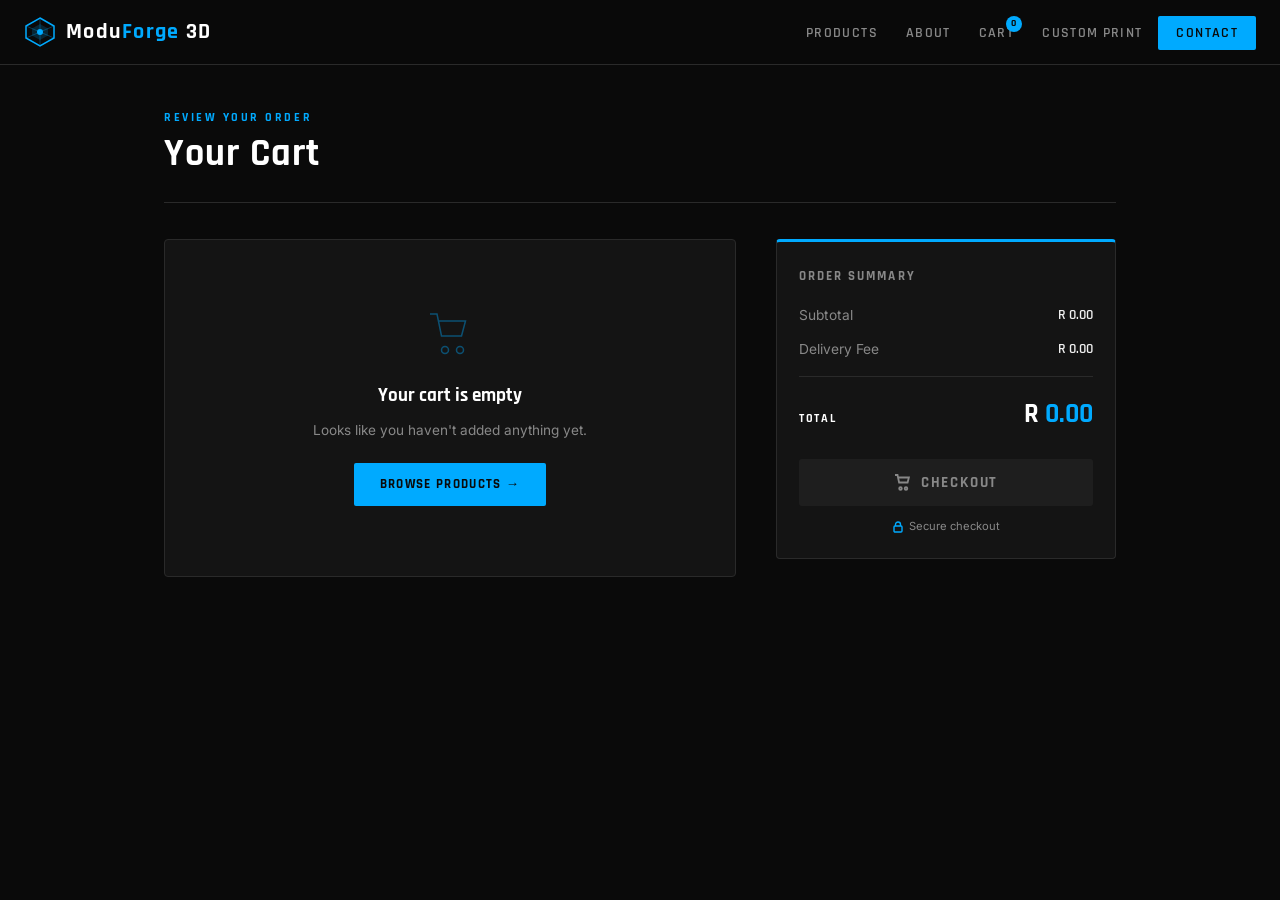
==== commit 1c68a8cd: "Add files via upload" ====
--- a/cart.html
+++ b/cart.html
@@ -173,7 +173,7 @@
      RENDER LOGIC — no need to edit below this line
   ============================================================ */
   function formatPrice(n) {
-    return n.toLocaleString('en-ZA', { minimumFractionDigits: 0, maximumFractionDigits: 0 });
+    return Number(n || 0).toLocaleString('en-ZA', { minimumFractionDigits: 2, maximumFractionDigits: 2 });
   }
 
   function calcSubtotal() {
@@ -314,10 +314,10 @@
     checkoutBtn.disabled = cart.length === 0;
   }
 
-  // Checkout button — placeholder behaviour
+  // Checkout button — go to the real checkout page
   document.getElementById('checkoutBtn').addEventListener('click', () => {
     if (cart.length === 0) return;
-    alert('Checkout flow goes here — connect this to your payment/checkout process.');
+    window.location.href = 'checkout.html';
   });
 
   // Mobile nav
